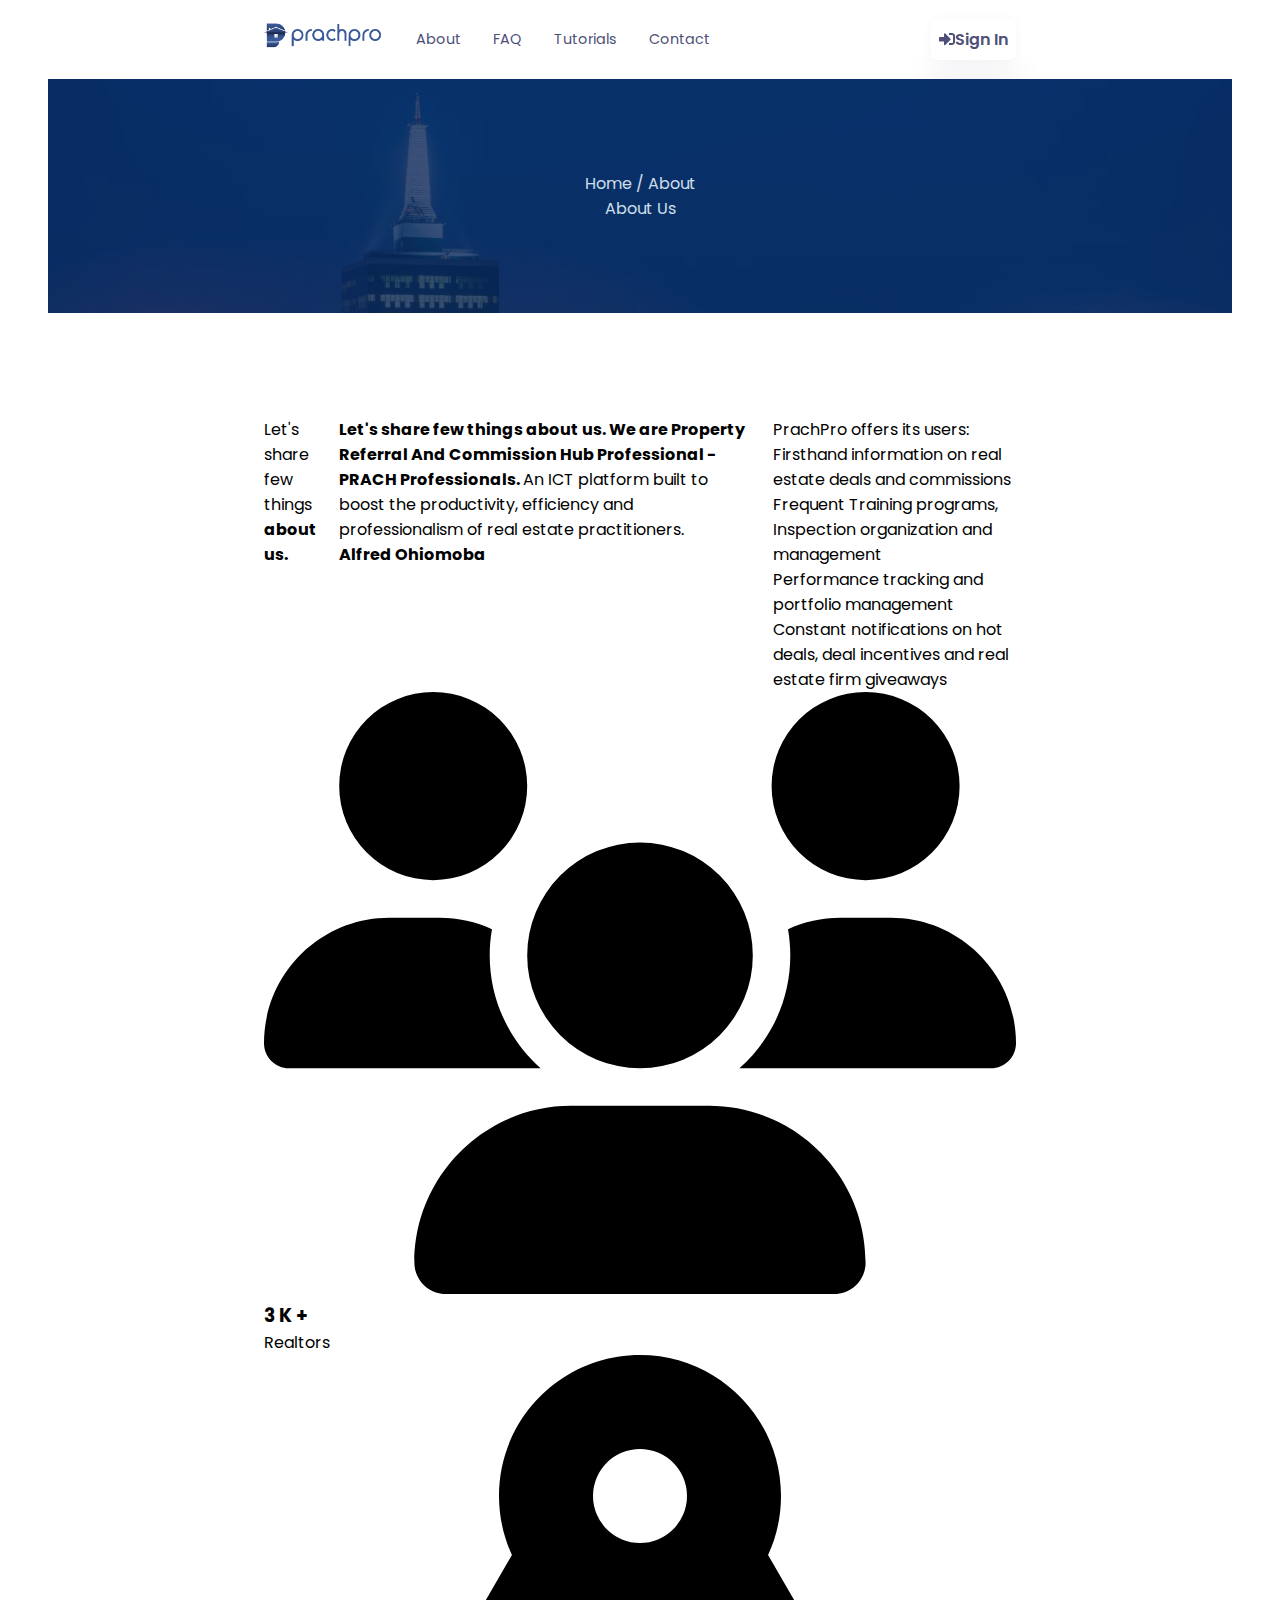
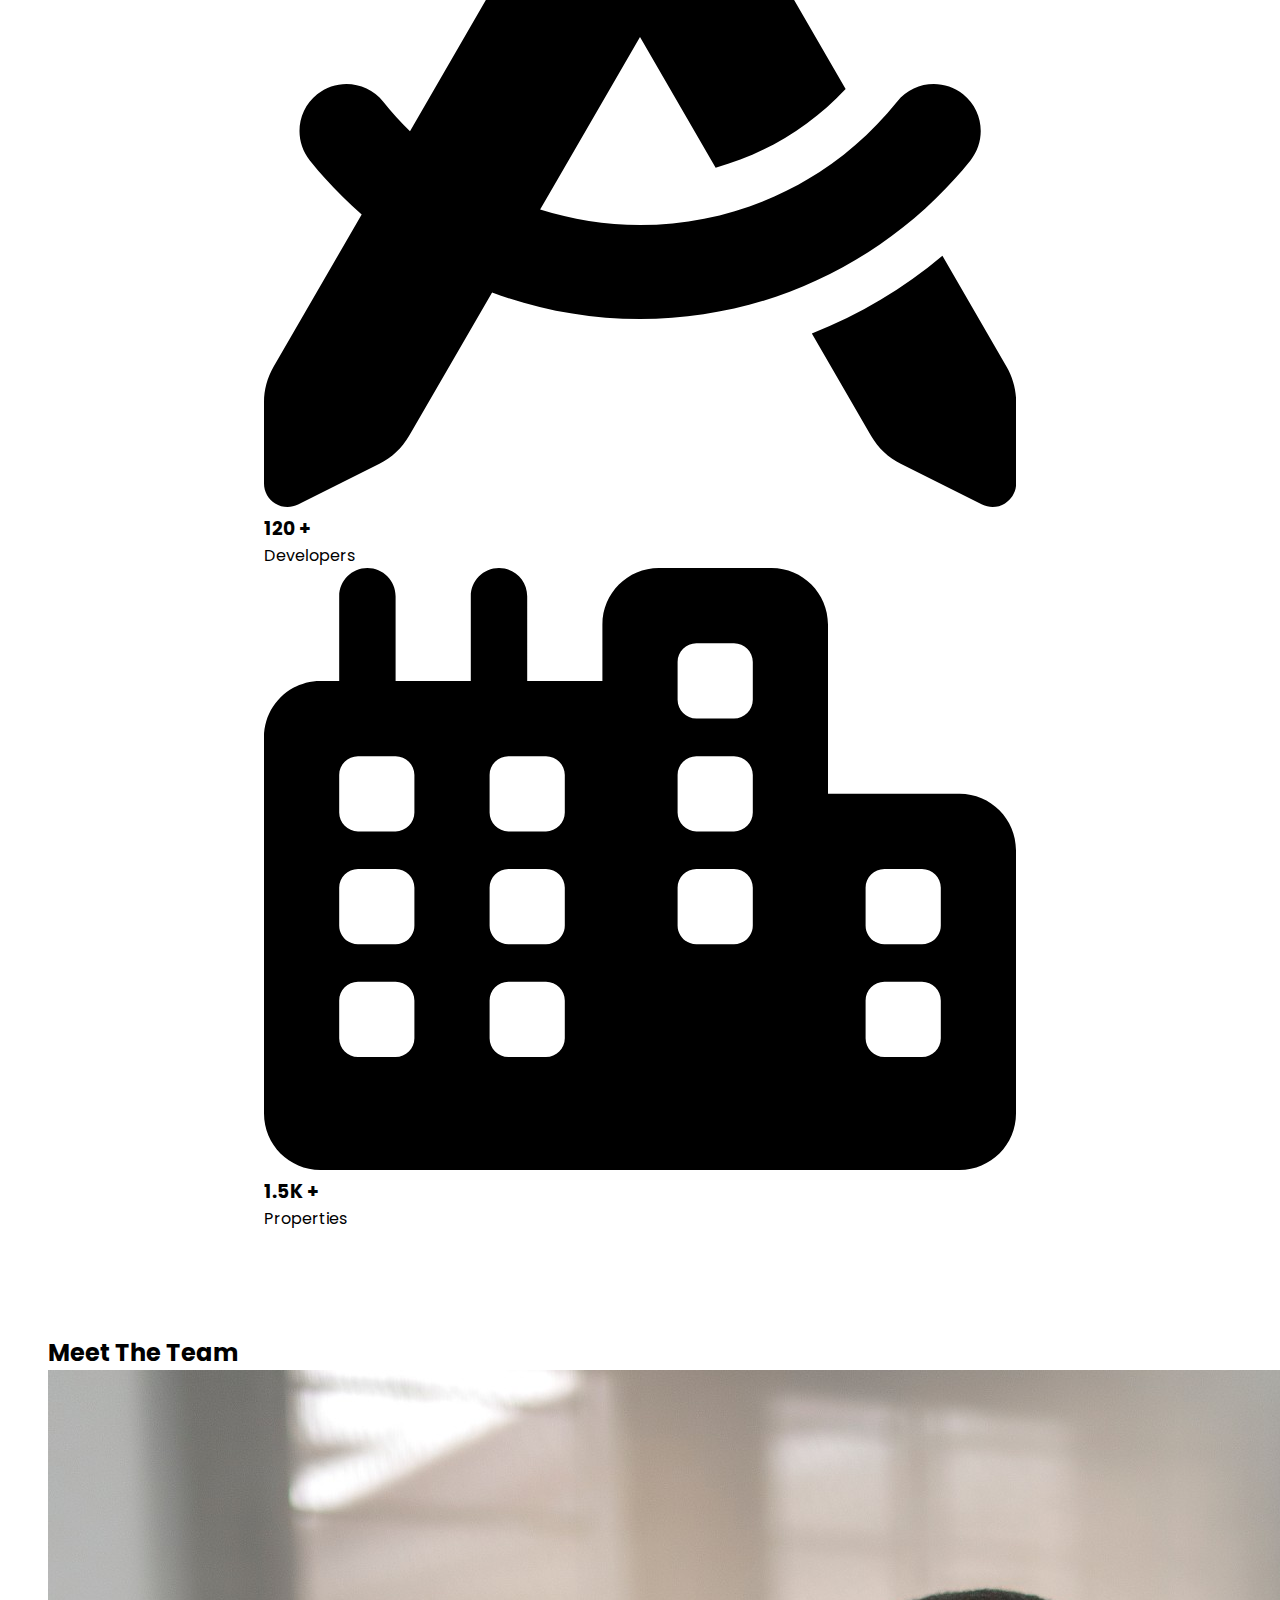
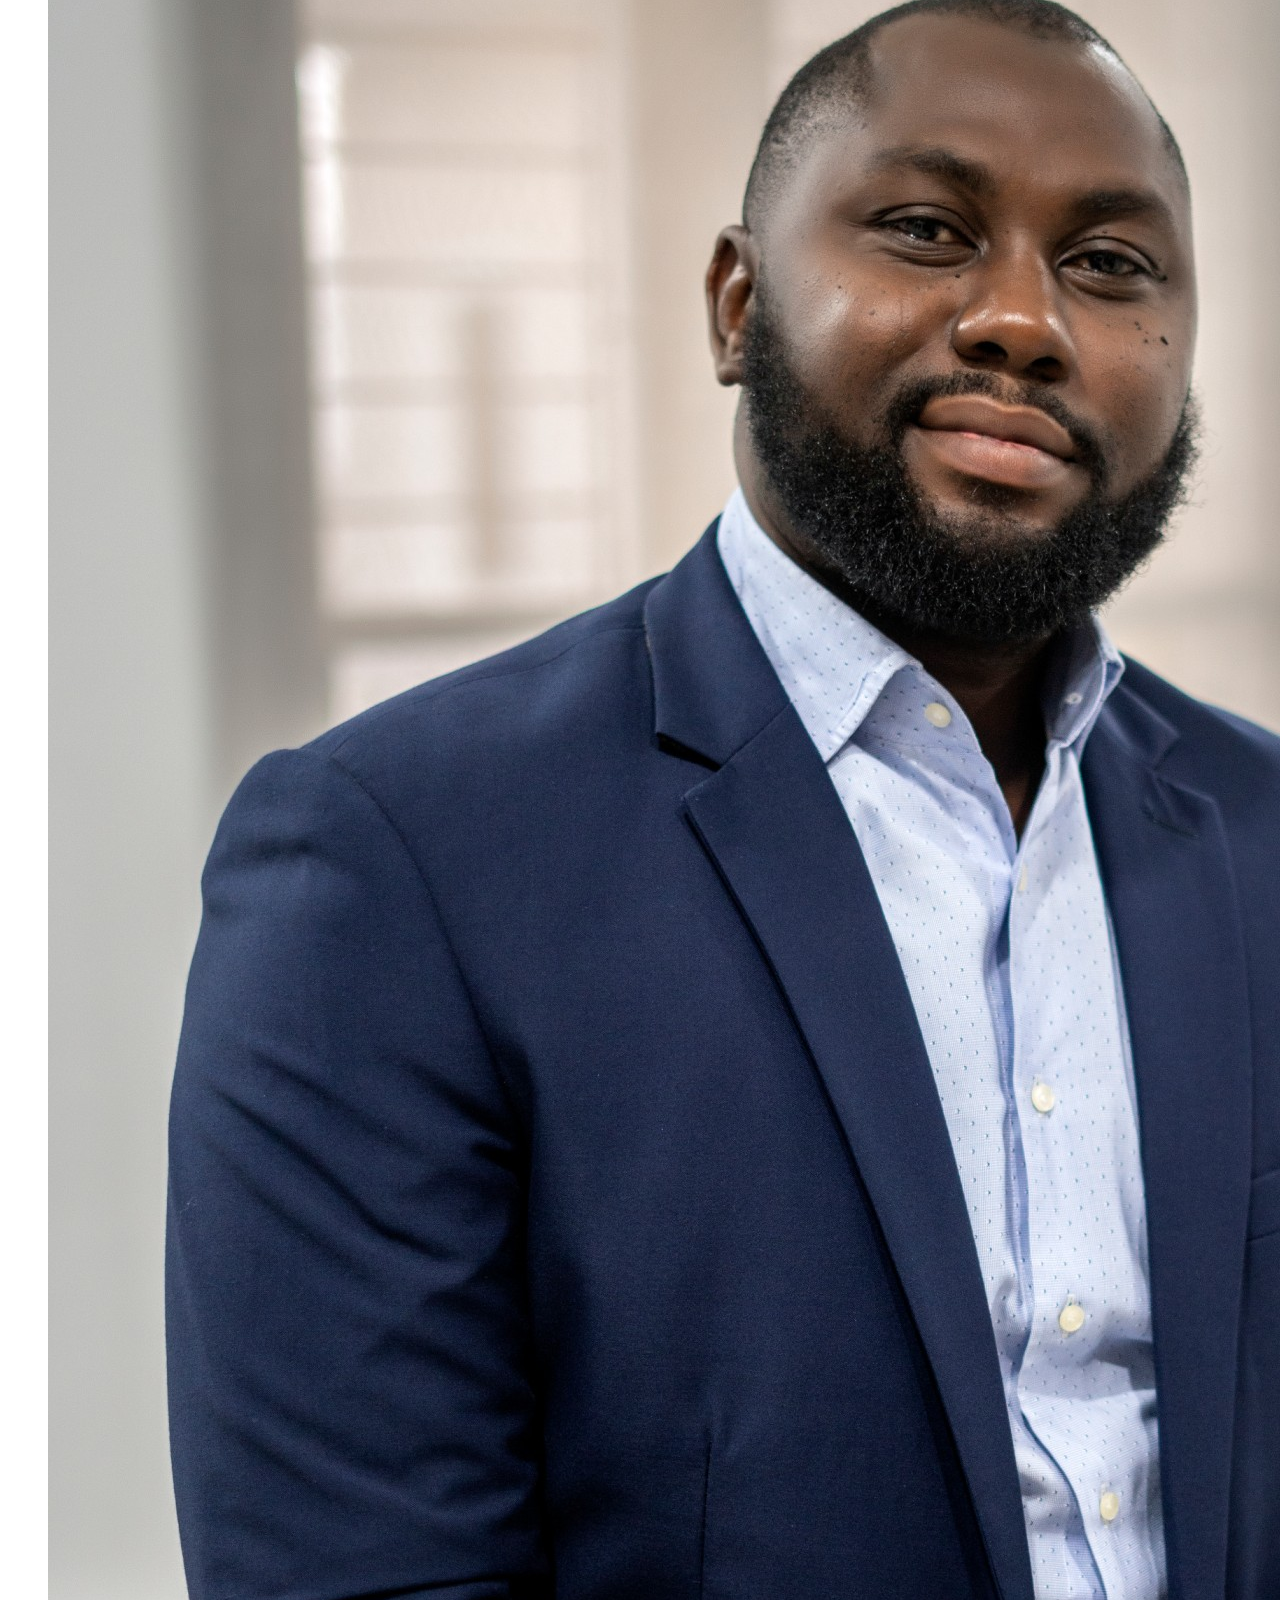
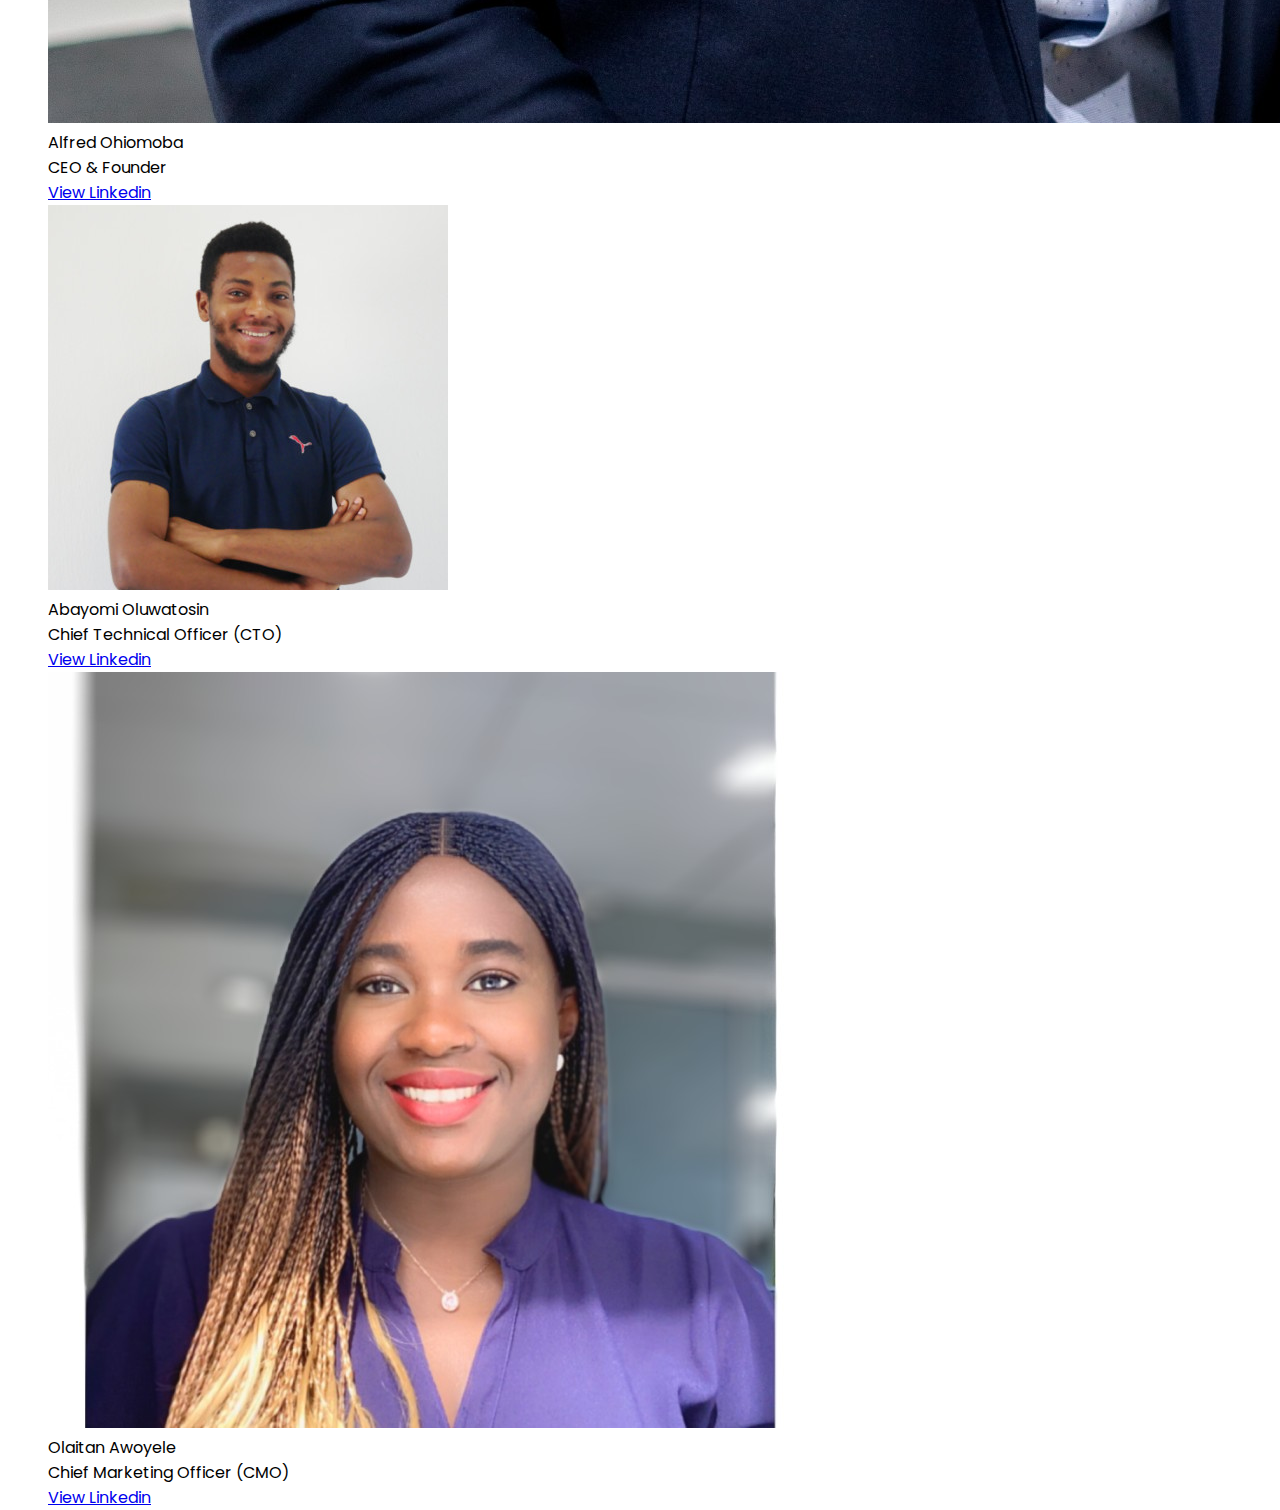
==== about.html @ cd88bad2 "on it" ====
<!DOCTYPE html>
<html lang="en">
  <head>
    <meta charset="UTF-8" />
    <meta name="viewport" content="width=device-width, initial-scale=1.0" />
    <title>Prachpro</title>
    <!------- FAVICON ------->
    <link rel="shortcut icon" href="/images/favicon.png" type="image/x-icon" />
    <!------- STYLESHEETS ------->
    <link rel="stylesheet" href="/about.css" />
  </head>
  <body>
    <header>
      <nav class="nav-bar">
        <div class="left-container">
          <div class="logo">
            <img src="/images/logo-dark.png" alt="" onclick="h" />
          </div>
          <div class="menu-links-container">
            <ul class="menu-links">
              <li class="links"><a href="About"> About</a></li>
              <li class="links"><a href="FAQ">FAQ</a></li>
              <li class="links"><a href="Tutorials">Tutorials</a></li>
              <li class="links"><a href="Contact">Contact</a></li>
            </ul>
          </div>
        </div>
        <div class="right">
          <a href="#"
            ><svg xmlns="http://www.w3.org/2000/svg" viewBox="0 0 512 512">
              <path
                fill=""
                d="M416 448h-84c-6.6 0-12-5.4-12-12v-40c0-6.6 5.4-12 12-12h84c17.7 0 32-14.3 32-32V160c0-17.7-14.3-32-32-32h-84c-6.6 0-12-5.4-12-12V76c0-6.6 5.4-12 12-12h84c53 0 96 43 96 96v192c0 53-43 96-96 96zm-47-201L201 79c-15-15-41-4.5-41 17v96H24c-13.3 0-24 10.7-24 24v96c0 13.3 10.7 24 24 24h136v96c0 21.5 26 32 41 17l168-168c9.3-9.4 9.3-24.6 0-34z"
              /></svg
            >Sign In</a
          >
        </div>
      </nav>
    </header>
    <!--------------- ABOUT INTRO SECTION-TOP--------------->
    <div class="top-container">
      <div class="selection-container">
        <div class="selection">
          <a href="#">Home</a>
          <span>/</span>
          <a href="#">About</a>
        </div>
        <p>About Us</p>
      </div>
    </div>
    <!--------------- MAIN INTRO --------------->
    <section id="about-main">
      <div class="about-text">
        <div class="about-text-header">
          <p>Let's share few things <b>about us.</b></p>
        </div>
        <div class="about-t1">
          <p>
            <b>
              Let's share few things about us. We are Property Referral And
              Commission Hub Professional - PRACH Professionals.
            </b>
            An ICT platform built to boost the productivity, efficiency and
            professionalism of real estate practitioners.
          </p>
          <h4>Alfred Ohiomoba</h4>
        </div>
        <div class="about-t2">
          <p>PrachPro offers its users:</p>
          <p>
            Firsthand information on real estate deals and commissions
            <br />Frequent Training programs, Inspection organization and
            management <br />
            Performance tracking and portfolio management Constant notifications
            on hot deals, deal incentives and real estate firm giveaways
          </p>
        </div>
      </div>
      <div class="about-ic">
        <div class="ic-1">
          <img src="/icons/users-solid.svg" alt="" class="about-icon" />
          <div class="ic-text">
            <h3>3 K +</h3>
            <p>Realtors</p>
          </div>
        </div>
        <div class="ic-2">
          <img
            src="/icons/compass-drafting-solid.svg"
            alt=""
            class="about-icon"
          />
          <div class="ic-text">
            <h3>120 +</h3>
            <p>Developers</p>
          </div>
        </div>
        <div class="ic-3">
          <img src="/icons/city-solid.svg" alt="" class="about-icon" />
          <div class="ic-text">
            <h3>1.5K +</h3>
            <p>Properties</p>
          </div>
        </div>
      </div>
    </section>
    <!--------------- ABOUT TEAM SECTION --------------->
    <section id="about-team-section">
      <div class="about-team container">
        <h2>Meet The Team</h2>
        <div class="about-cards-container">
          <div class="about-cards">
            <div class="card">
              <img src="/images/alfred - Copy.jpg" alt="" />
              <div class="card-text">
                <p>Alfred Ohiomoba</p>
                <p>CEO & Founder</p>
              </div>
              <div class="card-button">
                <a href="#">View Linkedin</a>
              </div>
            </div>
          </div>
          <div class="about-cards">
            <div class="card">
              <img src="/images/abayomi - Copy.png" alt="" />
              <div class="card-text">
                <p>Abayomi Oluwatosin</p>
                <p>Chief Technical Officer (CTO)</p>
              </div>
              <div class="card-button">
                <a href="#">View Linkedin</a>
              </div>
            </div>
          </div>
          <div class="about-cards">
            <div class="card">
              <img src="/images/olaitan.jpg" alt="" />
              <div class="card-text">
                <p>Olaitan Awoyele</p>
                <p>Chief Marketing Officer (CMO)</p>
              </div>
              <div class="card-button">
                <a href="#">View Linkedin</a>
              </div>
            </div>
          </div>
        </div>
      </div>
    </section>
    <footer></footer>
  </body>
</html>
---- about.css ----
@import url("https://fonts.googleapis.com/css2?family=Parisienne&family=Poppins:wght@300;400;500;600&display=swap");
* {
  margin: 0;
  padding: 0;
  box-sizing: border-box;
}

html {
  scroll-behavior: smooth;
}

body {
  font-family: "Parisienne", cursive;
  font-family: "Poppins", sans-serif;
  padding: 0 3rem;
}

/********************* HEADER/ NAVBAR ********************/
header {
  color: #4e5079;
  padding: 1.2rem 13.5rem;
}

.nav-bar {
  display: flex;
  justify-content: space-between;
}

.left-container {
  display: flex;
}

.logo img {
  width: 7.5rem;
  margin-right: 1rem;
  padding: 0.2rem 0;
}

.menu-links {
  list-style: none;
  display: flex;
}
.menu-links li {
  padding: 0.45rem 1rem;
}

.menu-links li a {
  text-decoration: none;
  color: #4e5079;
  font-size: 0.9rem;
}
.right {
  display: flex;
  position: relative;

  /* background: white; */
}

.right a {
  display: inline-block;
  text-decoration: none;
  margin: 0;
  padding: 0;
  font-size: 1rem;
  font-weight: 600;
  color: #4e5079;
  padding: 0.5rem;
  box-shadow: 0 0 10px rgba(27, 22, 66, 0.04),
    0 44px 35px rgba(27, 22, 66, 0.06);
  border-radius: 0.45rem;
  transition: all 0.2s ease;
}
.right a:hover {
  background: #a6a6a6;
  padding: 0.4rem 0.5rem;
}

.right a svg {
  height: 1em;
  display: inline-block;
  vertical-align: -0.13em;
  fill: #4e5079;
}

/* ABOUT-TOP-INTRO */
.top-container {
  height: 26vh;
  width: 100%;
  background-image: url(/images/lagos.jpg);
  background-size: cover;
  background-repeat: no-repeat;
  background-position: top center;
}
.selection-container {
  background: #0a2659;
  opacity: 0.8;
  height: 26vh;
  display: flex;
  justify-content: center;
  align-items: center;
  color: white;
  flex-direction: column;
}

.selection a {
  text-decoration: none;
  color: white;
}

/* MAIN INTRO */
#about-main {
  padding: 6.5rem 13.5rem;
}
.about-text {
  display: flex;
  justify-content: space-between;
  gap: 1rem;
}
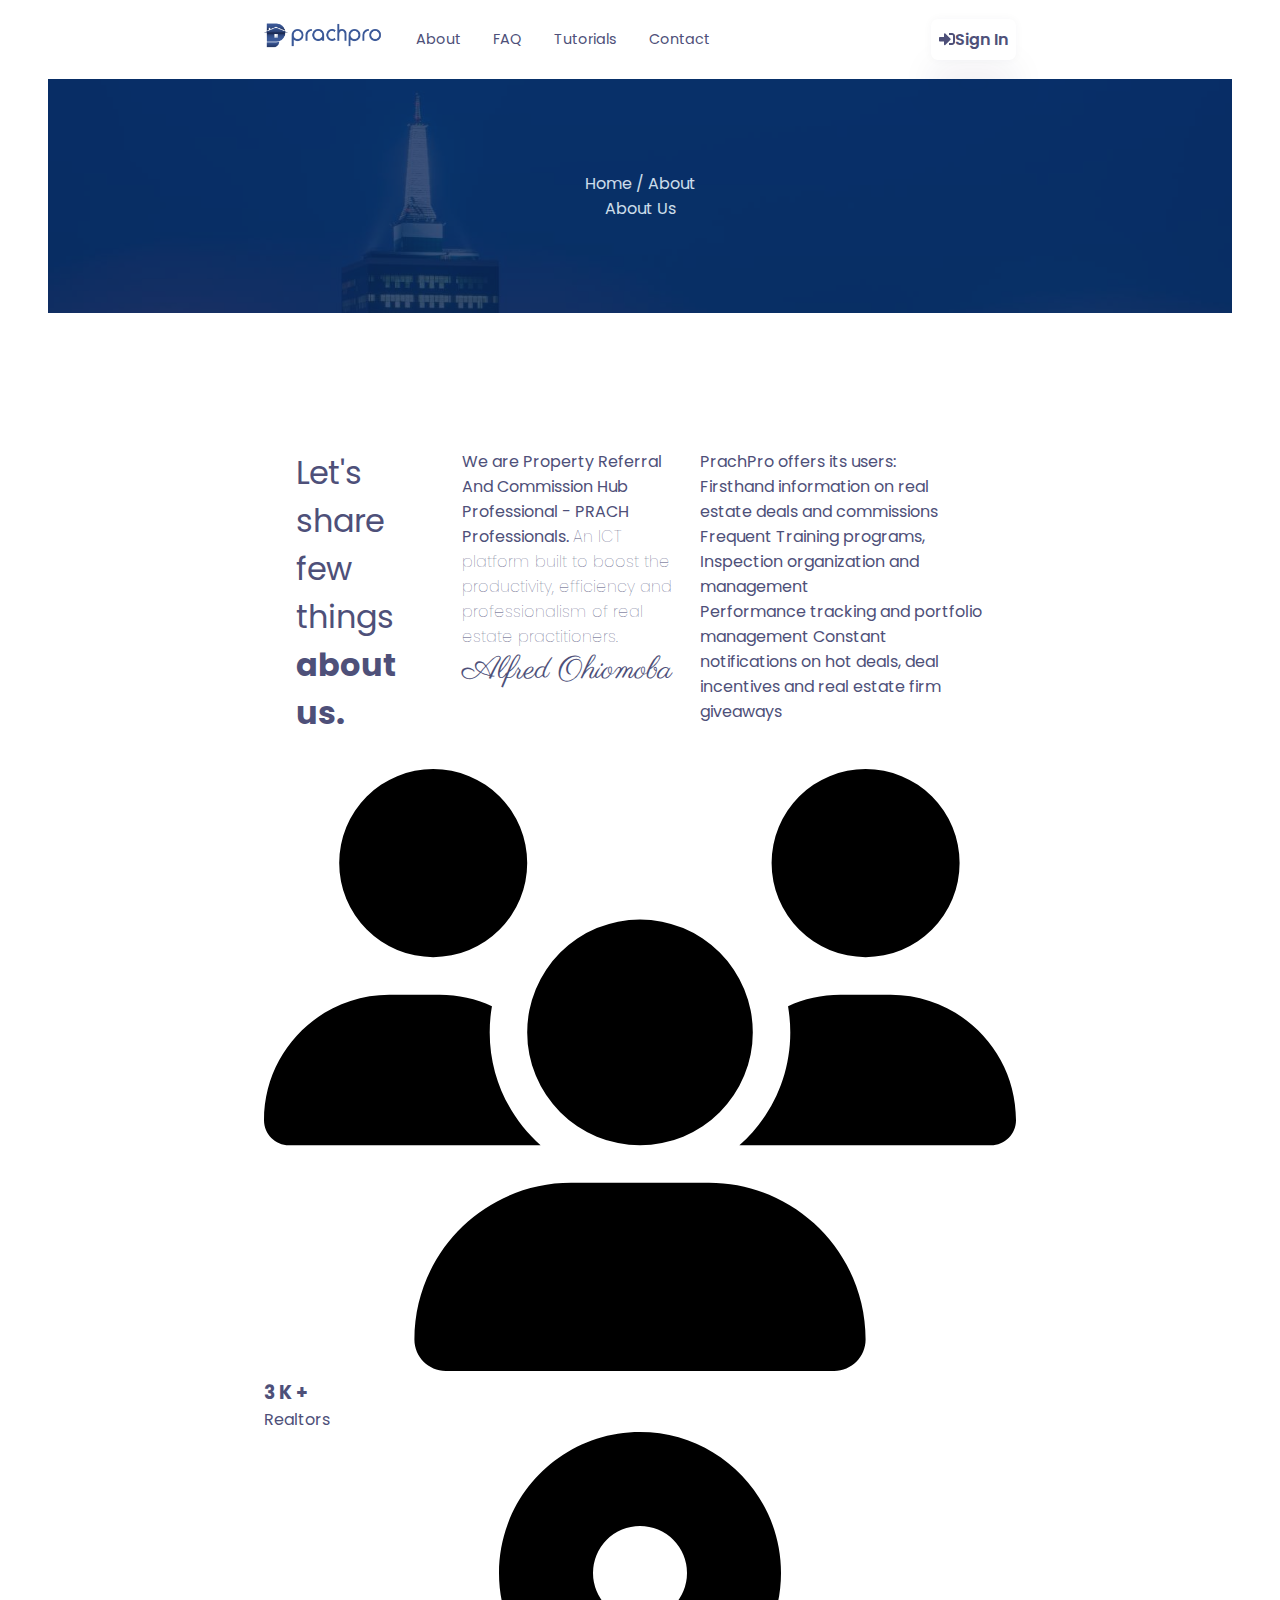
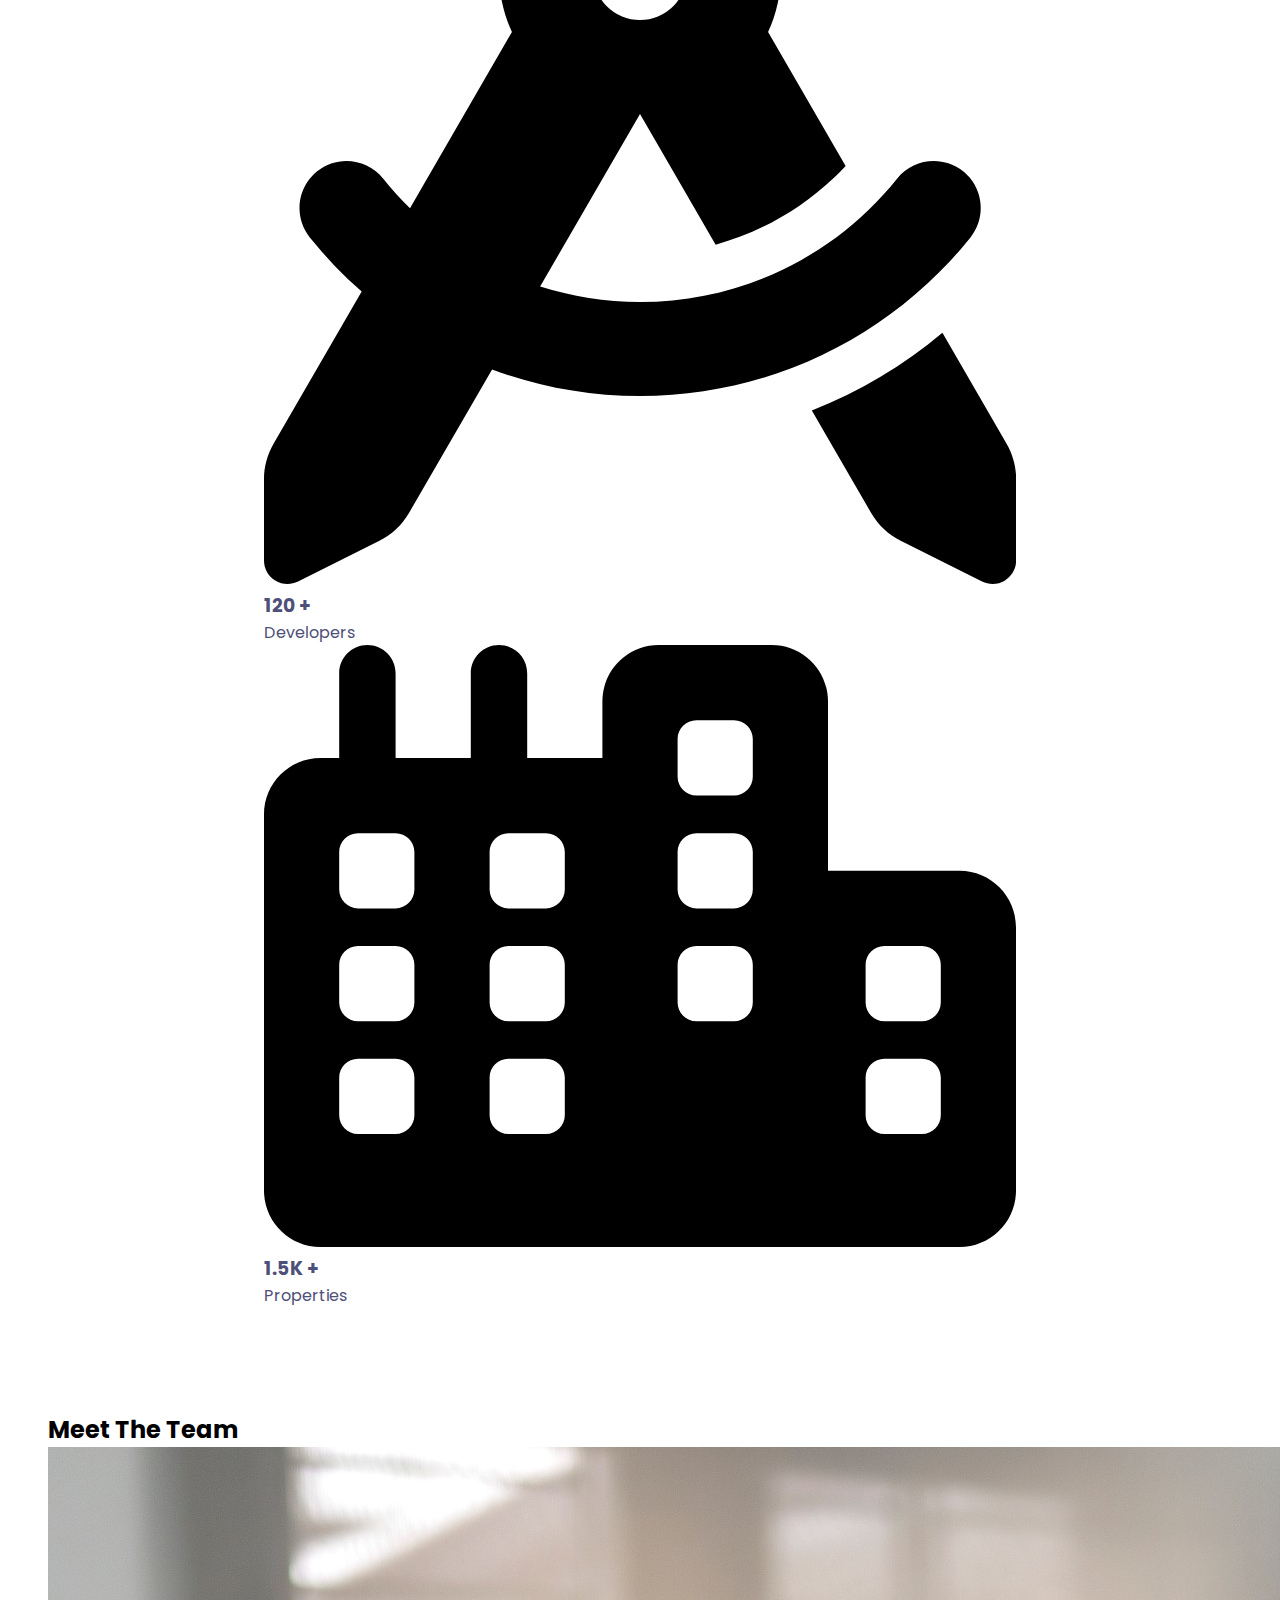
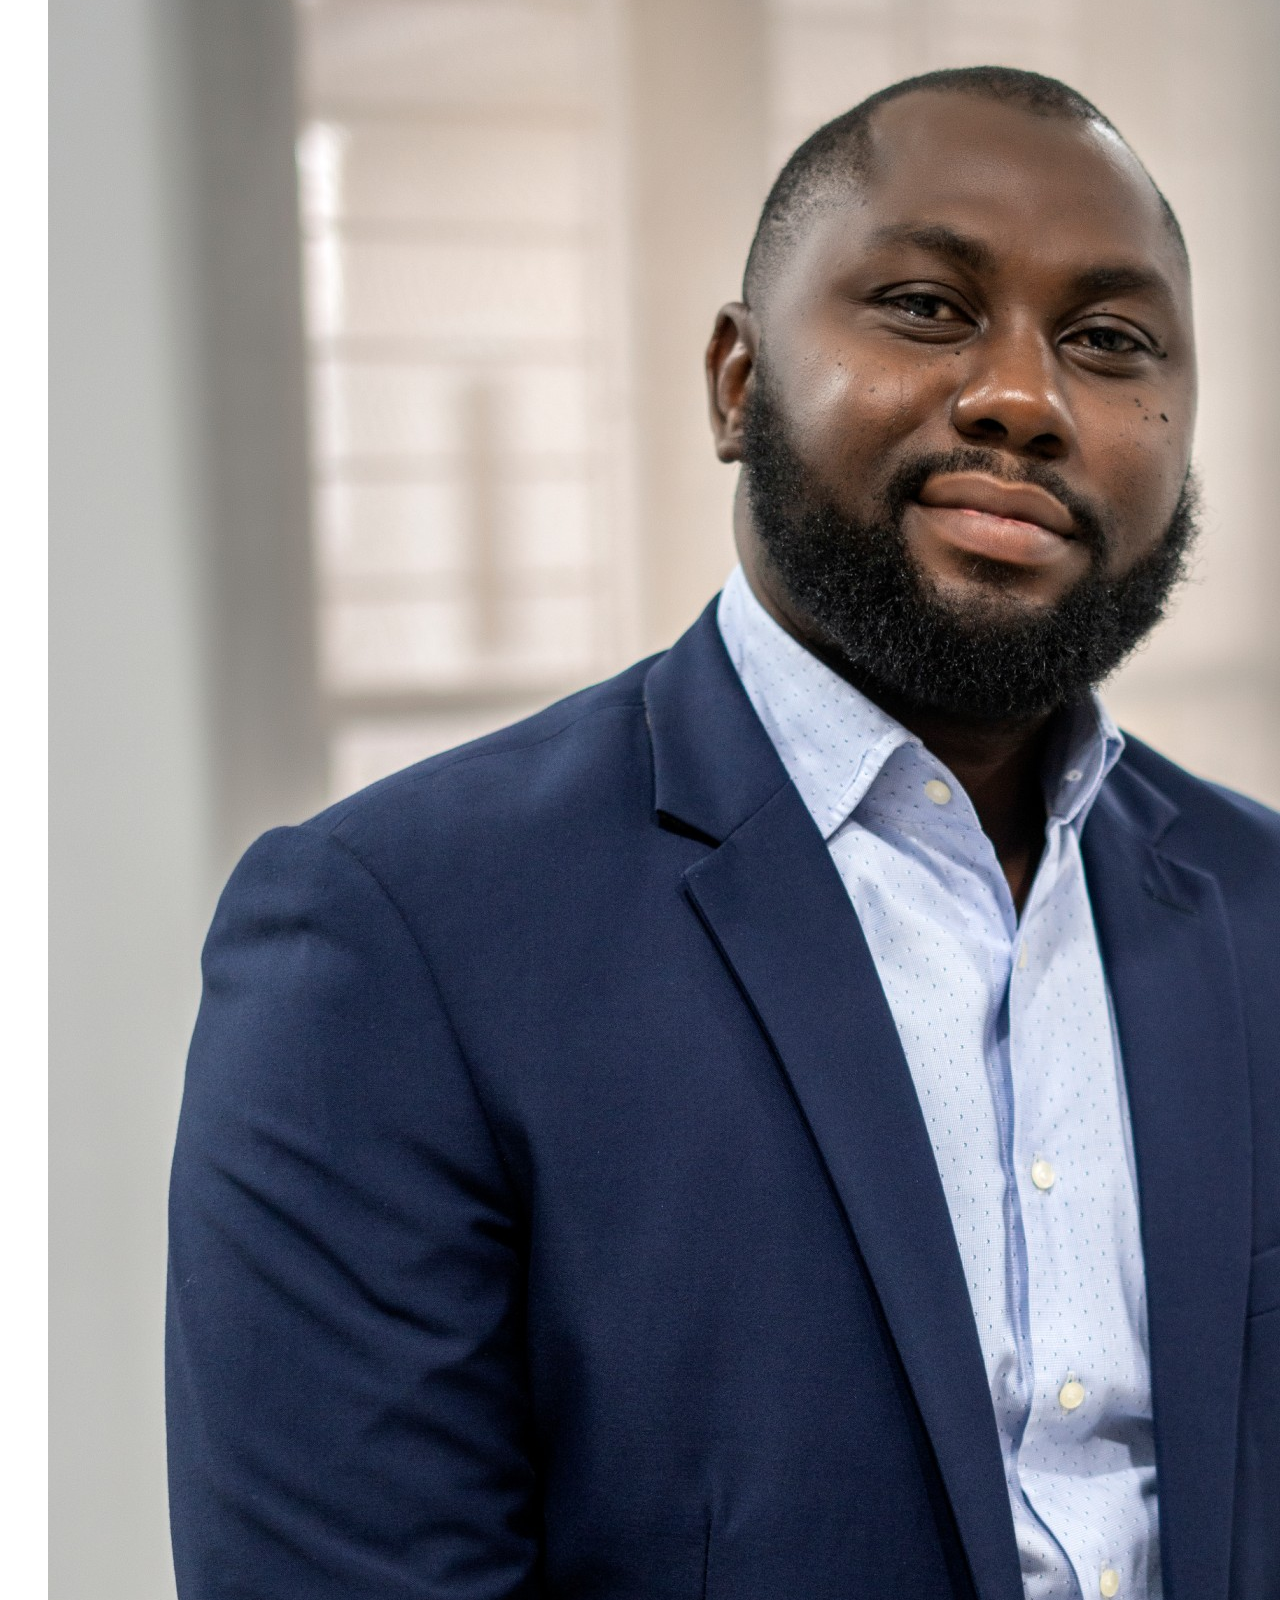
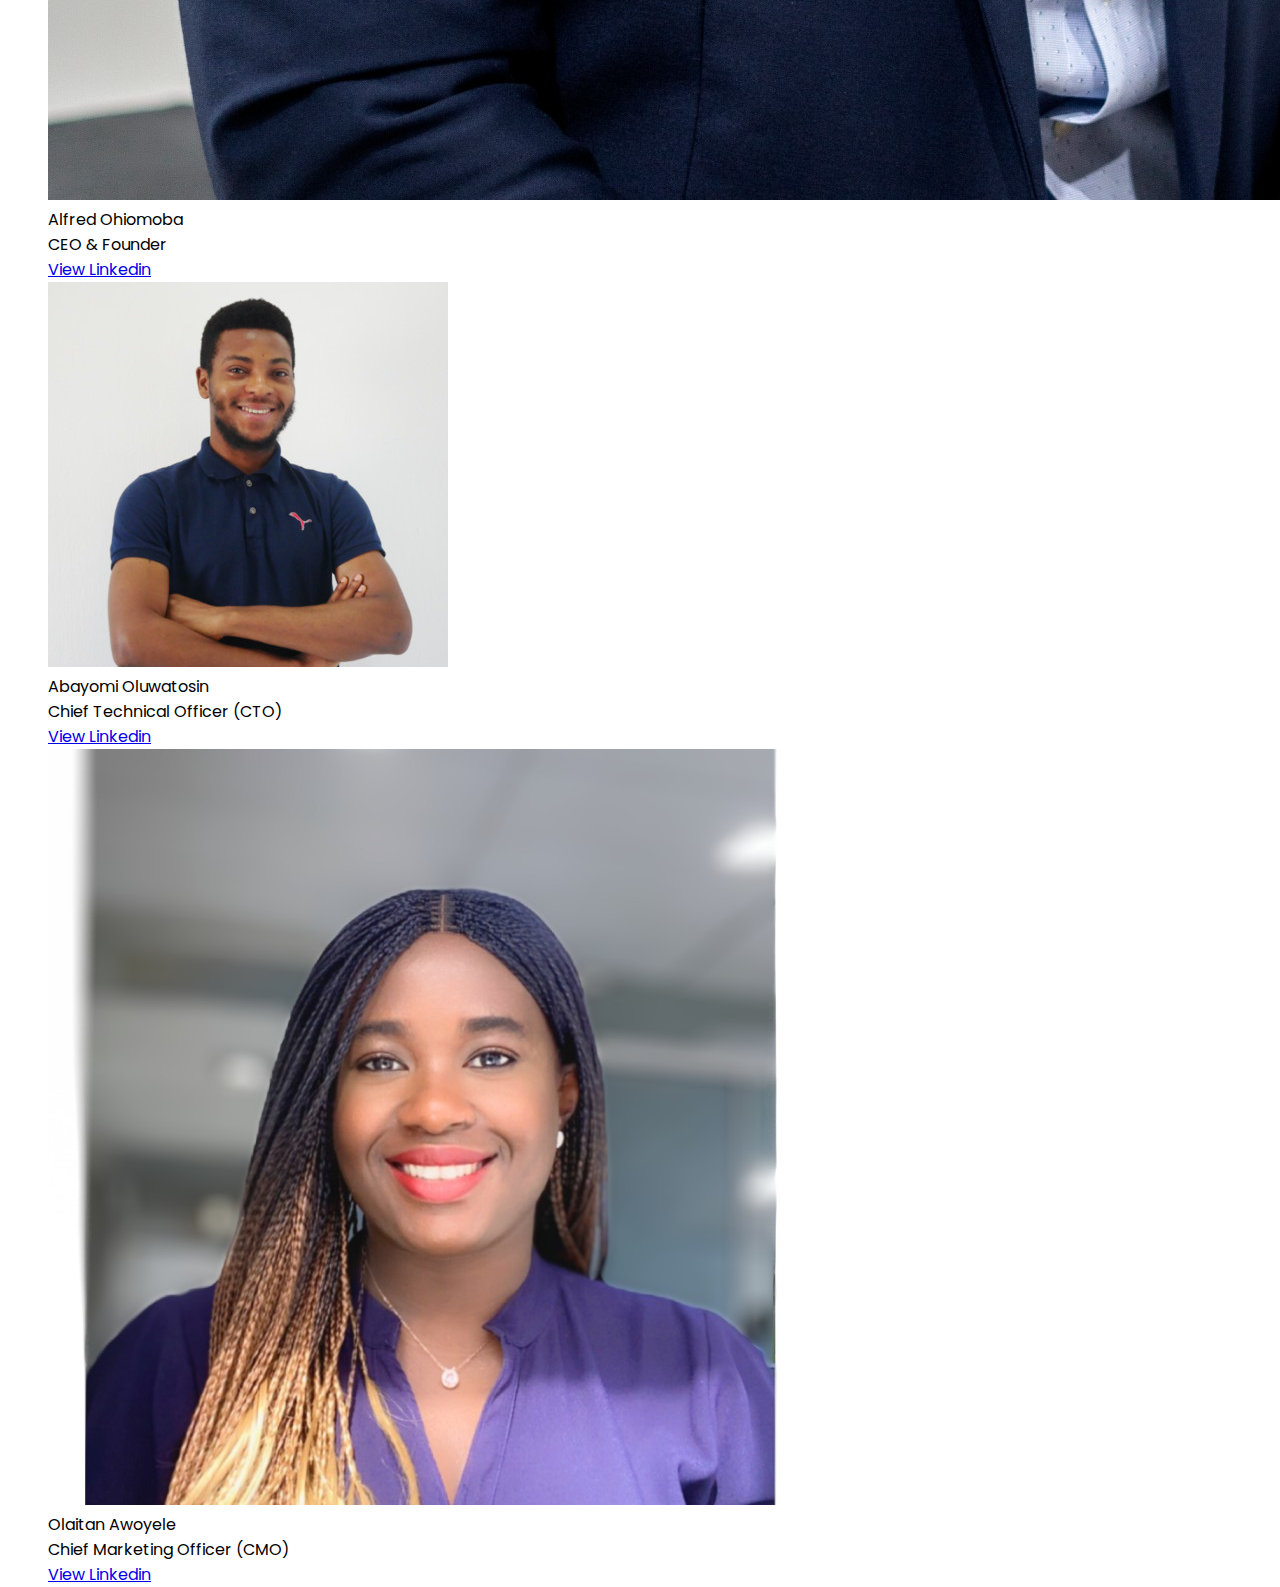
==== commit 460a83f9: "fuad" ====
--- a/about.html
+++ b/about.html
@@ -57,8 +57,8 @@
         <div class="about-t1">
           <p>
             <b>
-              Let's share few things about us. We are Property Referral And
-              Commission Hub Professional - PRACH Professionals.
+              We are Property Referral And Commission Hub Professional - PRACH
+              Professionals.
             </b>
             An ICT platform built to boost the productivity, efficiency and
             professionalism of real estate practitioners.
--- a/about.css
+++ b/about.css
@@ -110,9 +110,38 @@
 /* MAIN INTRO */
 #about-main {
   padding: 6.5rem 13.5rem;
+  color: #4e5079;
 }
 .about-text {
   display: flex;
-  justify-content: space-between;
-  gap: 1rem;
+  justify-content: space-evenly;
+  gap: 1.5rem;
+  margin: 2rem;
 }
+
+.about-text-header {
+  flex: 1;
+}
+
+.about-text-header p {
+  font-size: 2rem;
+}
+
+.about-t1 {
+  flex: 1.5;
+}
+.about-t1 p {
+  font-size: 1rem;
+  font-weight: 100;
+}
+.about-t1 h4 {
+  font-family: "Parisienne", cursive;
+  font-size: 2rem;
+  font-weight: 100;
+}
+.about-t2 {
+  flex: 2;
+}
+.about-t2 p {
+  font-size: 1rem;
+}
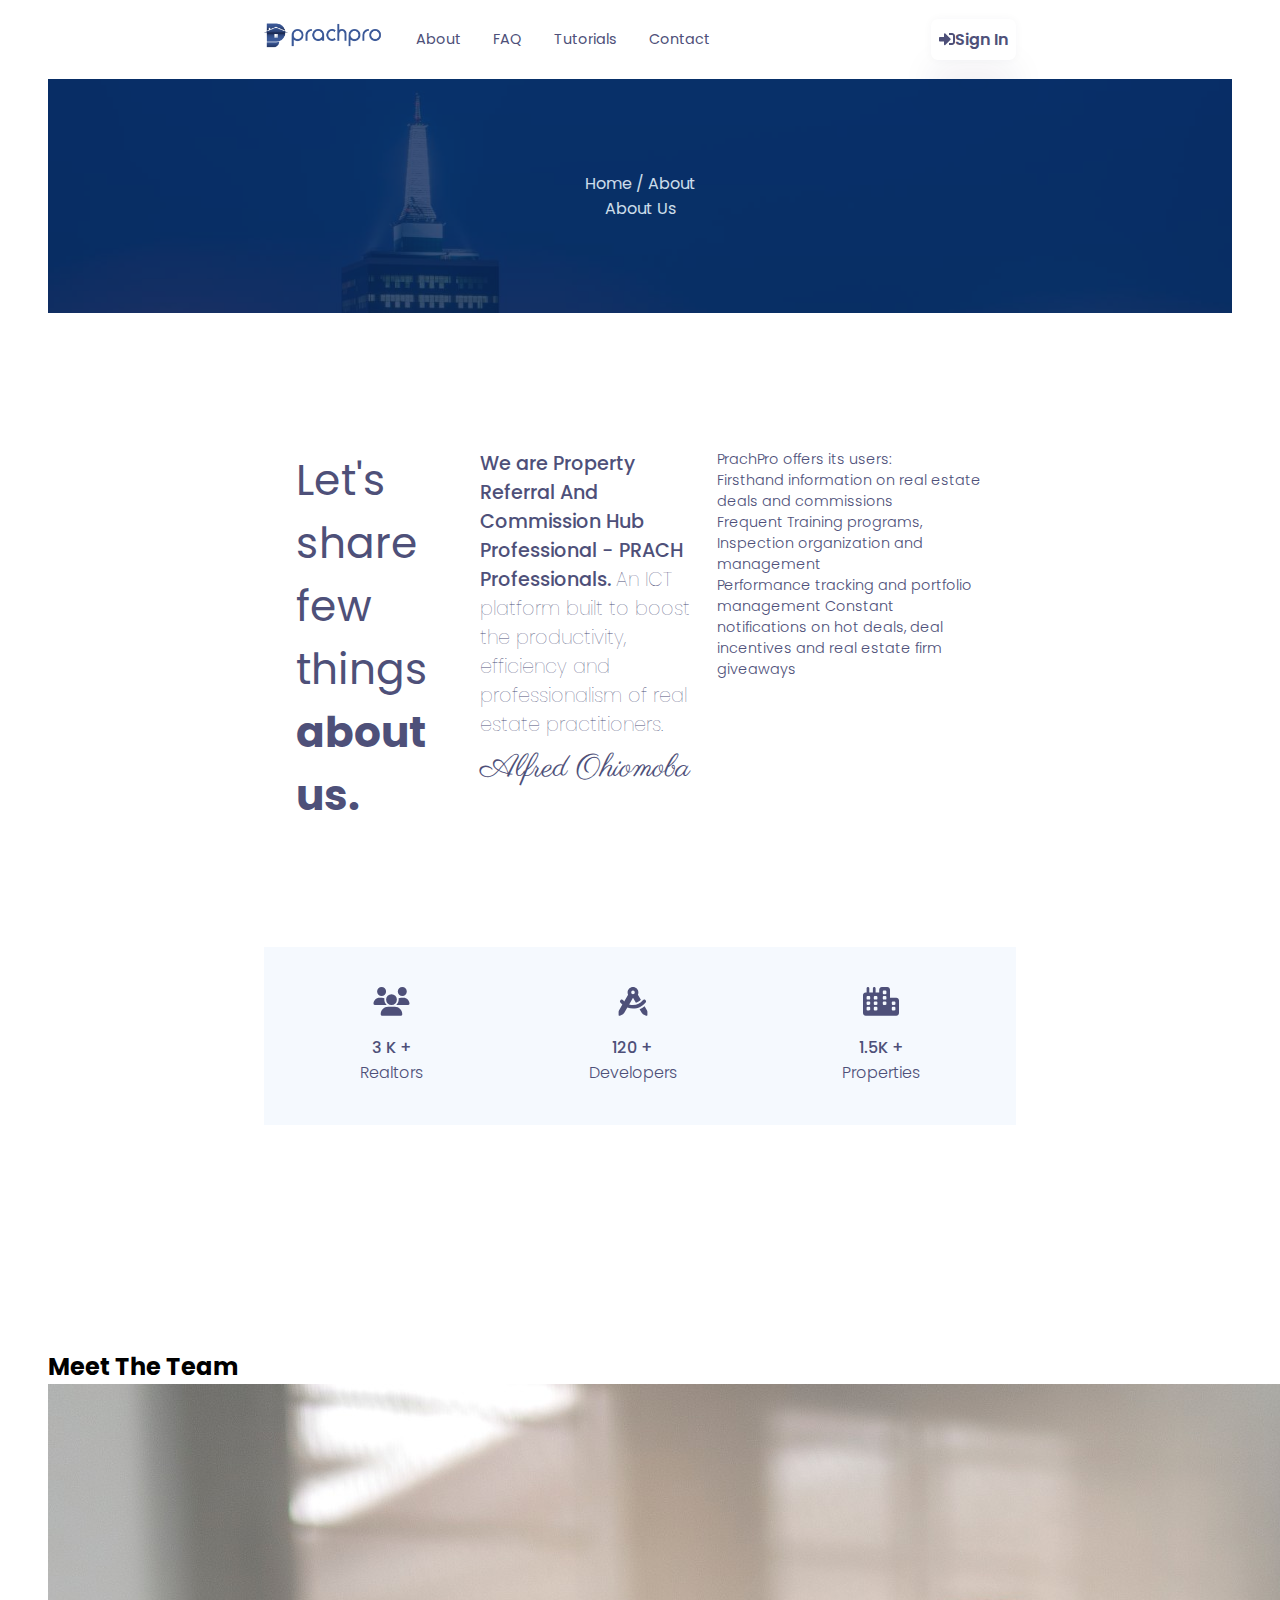
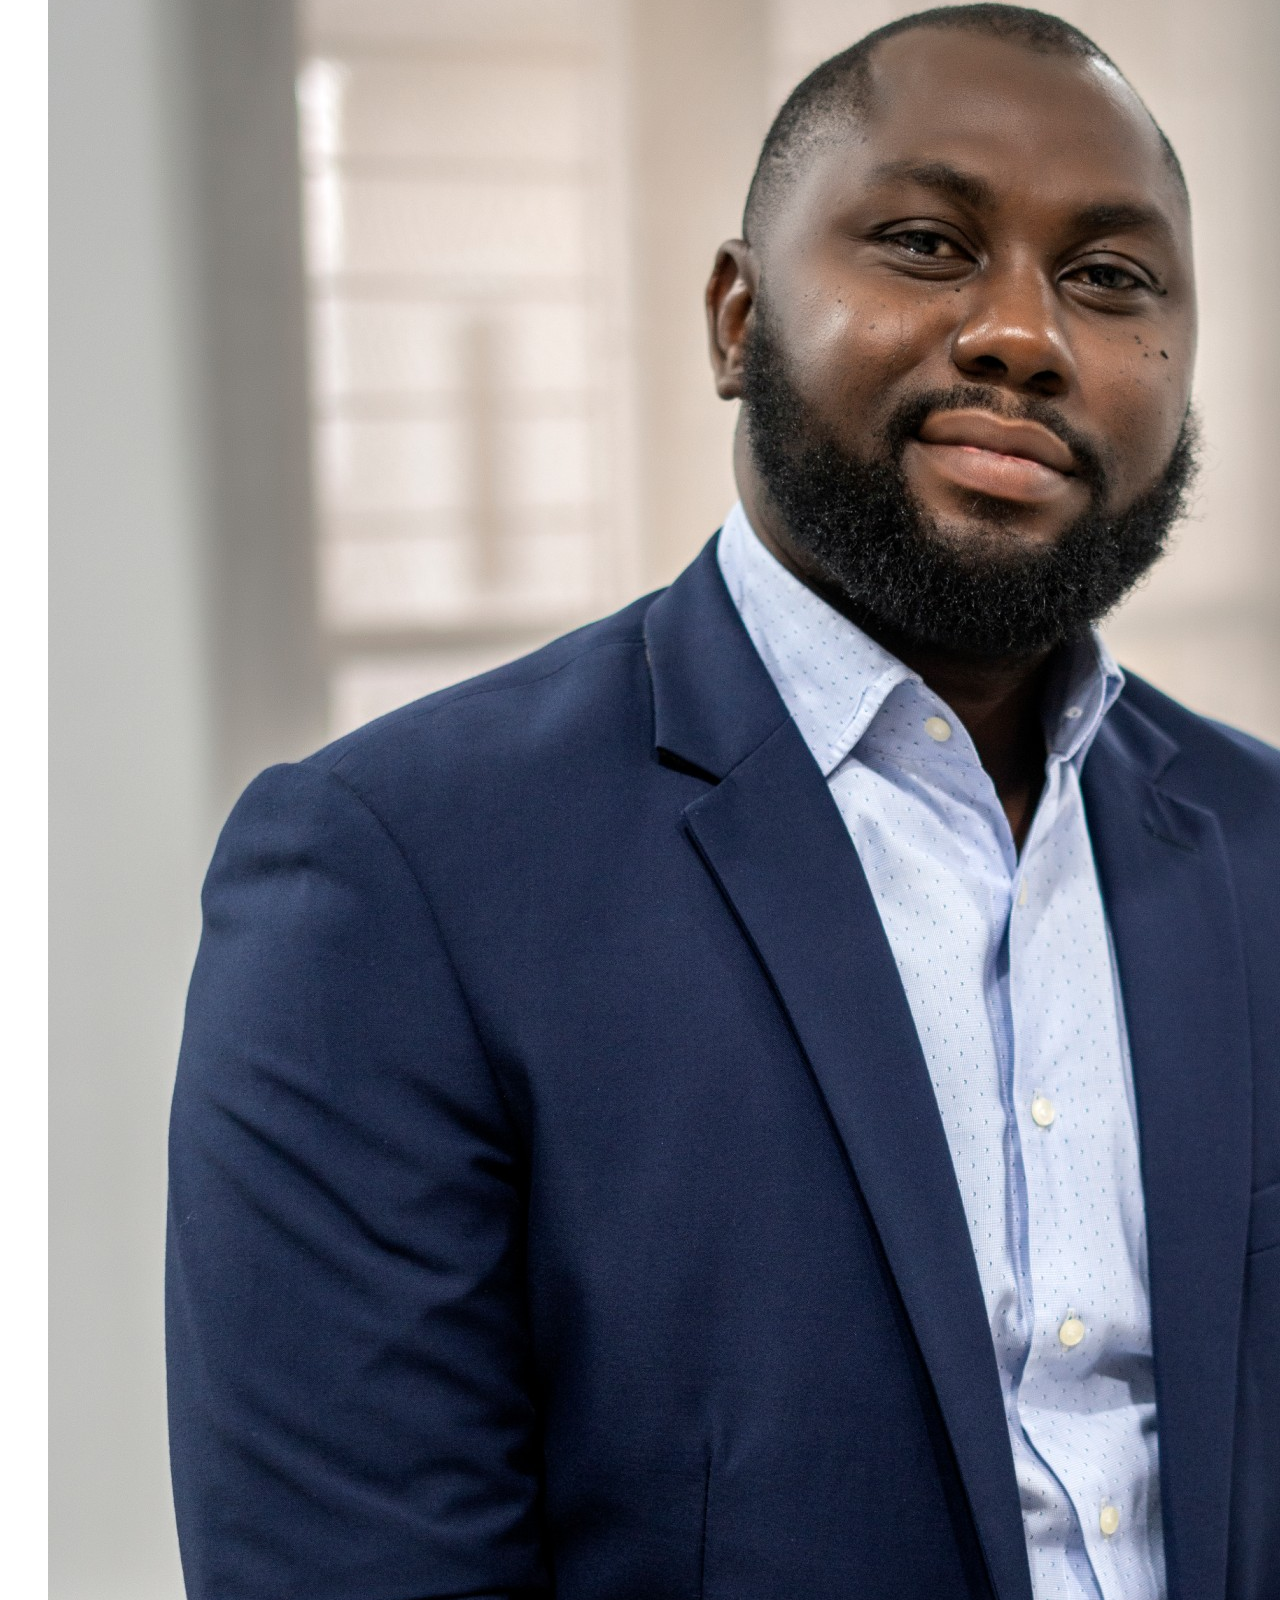
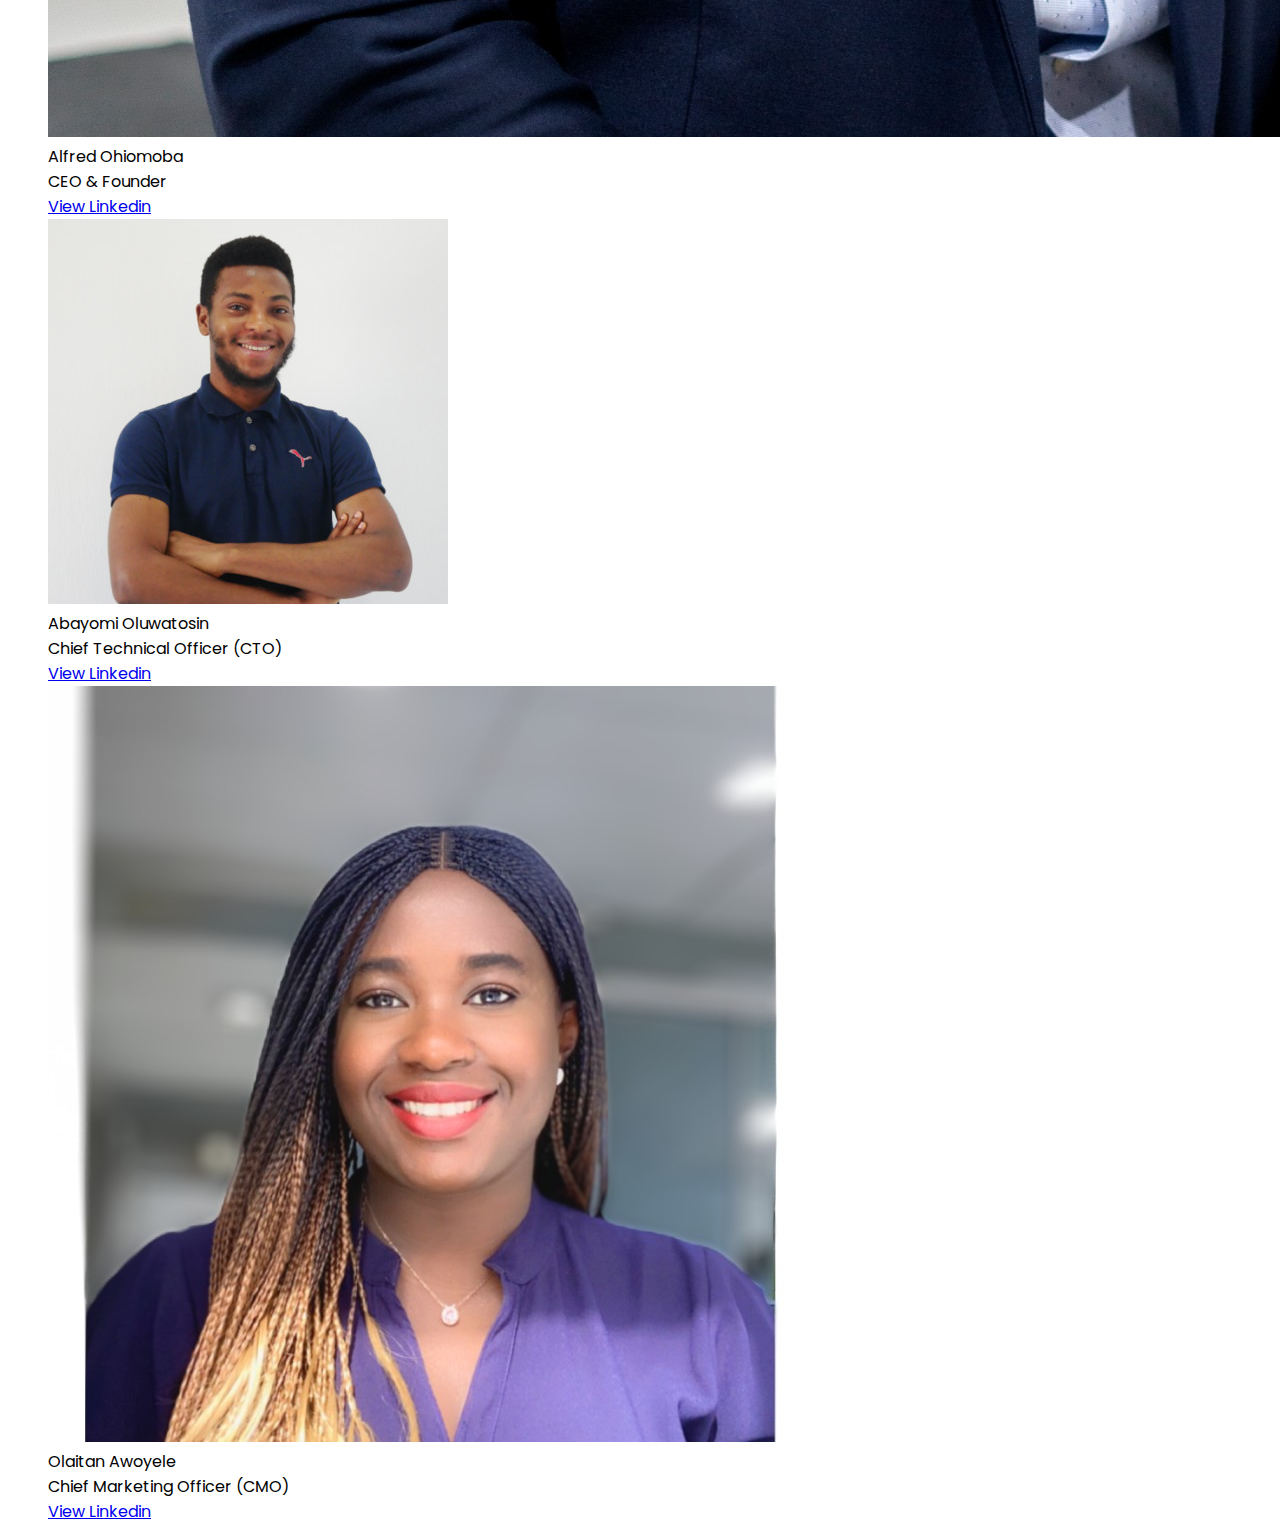
==== commit 7c291bc2: "finish styling about icon" ====
--- a/about.html
+++ b/about.html
@@ -76,30 +76,55 @@
           </p>
         </div>
       </div>
-      <div class="about-ic">
-        <div class="ic-1">
-          <img src="/icons/users-solid.svg" alt="" class="about-icon" />
-          <div class="ic-text">
-            <h3>3 K +</h3>
-            <p>Realtors</p>
+      <div class="about-ic-container">
+        <div class="about-ic">
+          <div class="ic-1">
+            <svg
+              xmlns="http://www.w3.org/2000/svg"
+              viewBox="0 0 640 512"
+              class="about-icon"
+            >
+              <path
+                fill=""
+                d="M144 0a80 80 0 1 1 0 160A80 80 0 1 1 144 0zM512 0a80 80 0 1 1 0 160A80 80 0 1 1 512 0zM0 298.7C0 239.8 47.8 192 106.7 192h42.7c15.9 0 31 3.5 44.6 9.7c-1.3 7.2-1.9 14.7-1.9 22.3c0 38.2 16.8 72.5 43.3 96c-.2 0-.4 0-.7 0H21.3C9.6 320 0 310.4 0 298.7zM405.3 320c-.2 0-.4 0-.7 0c26.6-23.5 43.3-57.8 43.3-96c0-7.6-.7-15-1.9-22.3c13.6-6.3 28.7-9.7 44.6-9.7h42.7C592.2 192 640 239.8 640 298.7c0 11.8-9.6 21.3-21.3 21.3H405.3zM224 224a96 96 0 1 1 192 0 96 96 0 1 1 -192 0zM128 485.3C128 411.7 187.7 352 261.3 352H378.7C452.3 352 512 411.7 512 485.3c0 14.7-11.9 26.7-26.7 26.7H154.7c-14.7 0-26.7-11.9-26.7-26.7z"
+              />
+            </svg>
+            <div class="ic-text">
+              <h3>3 K +</h3>
+              <p>Realtors</p>
+            </div>
           </div>
-        </div>
-        <div class="ic-2">
-          <img
-            src="/icons/compass-drafting-solid.svg"
-            alt=""
-            class="about-icon"
-          />
-          <div class="ic-text">
-            <h3>120 +</h3>
-            <p>Developers</p>
+          <div class="ic-1">
+            <svg
+              xmlns="http://www.w3.org/2000/svg"
+              viewBox="0 0 512 512"
+              class="about-icon"
+            >
+              <path
+                fill=""
+                d="M352 96c0 14.3-3.1 27.9-8.8 40.2L396 227.4c-23.7 25.3-54.2 44.1-88.5 53.6L256 192h0 0l-68 117.5c21.5 6.8 44.3 10.5 68.1 10.5c70.7 0 133.8-32.7 174.9-84c11.1-13.8 31.2-16 45-5s16 31.2 5 45C428.1 341.8 347 384 256 384c-35.4 0-69.4-6.4-100.7-18.1L98.7 463.7C94 471.8 87 478.4 78.6 482.6L23.2 510.3c-5 2.5-10.9 2.2-15.6-.7S0 501.5 0 496V440.6c0-8.4 2.2-16.7 6.5-24.1l60-103.7C53.7 301.6 41.8 289.3 31.2 276c-11.1-13.8-8.8-33.9 5-45s33.9-8.8 45 5c5.7 7.1 11.8 13.8 18.2 20.1l69.4-119.9c-5.6-12.2-8.8-25.8-8.8-40.2c0-53 43-96 96-96s96 43 96 96zm21 297.9c32.6-12.8 62.5-30.8 88.9-52.9l43.7 75.5c4.2 7.3 6.5 15.6 6.5 24.1V496c0 5.5-2.9 10.7-7.6 13.6s-10.6 3.2-15.6 .7l-55.4-27.7c-8.4-4.2-15.4-10.8-20.1-18.9L373 393.9zM256 128a32 32 0 1 0 0-64 32 32 0 1 0 0 64z"
+              />
+            </svg>
+            <div class="ic-text">
+              <h3>120 +</h3>
+              <p>Developers</p>
+            </div>
           </div>
-        </div>
-        <div class="ic-3">
-          <img src="/icons/city-solid.svg" alt="" class="about-icon" />
-          <div class="ic-text">
-            <h3>1.5K +</h3>
-            <p>Properties</p>
+          <div class="ic-1">
+            <svg
+              xmlns="http://www.w3.org/2000/svg"
+              viewBox="0 0 640 512"
+              class="about-icon"
+            >
+              <path
+                fill=""
+                d="M480 48c0-26.5-21.5-48-48-48H336c-26.5 0-48 21.5-48 48V96H224V24c0-13.3-10.7-24-24-24s-24 10.7-24 24V96H112V24c0-13.3-10.7-24-24-24S64 10.7 64 24V96H48C21.5 96 0 117.5 0 144v96V464c0 26.5 21.5 48 48 48H304h32 96H592c26.5 0 48-21.5 48-48V240c0-26.5-21.5-48-48-48H480V48zm96 320v32c0 8.8-7.2 16-16 16H528c-8.8 0-16-7.2-16-16V368c0-8.8 7.2-16 16-16h32c8.8 0 16 7.2 16 16zM240 416H208c-8.8 0-16-7.2-16-16V368c0-8.8 7.2-16 16-16h32c8.8 0 16 7.2 16 16v32c0 8.8-7.2 16-16 16zM128 400c0 8.8-7.2 16-16 16H80c-8.8 0-16-7.2-16-16V368c0-8.8 7.2-16 16-16h32c8.8 0 16 7.2 16 16v32zM560 256c8.8 0 16 7.2 16 16v32c0 8.8-7.2 16-16 16H528c-8.8 0-16-7.2-16-16V272c0-8.8 7.2-16 16-16h32zM256 176v32c0 8.8-7.2 16-16 16H208c-8.8 0-16-7.2-16-16V176c0-8.8 7.2-16 16-16h32c8.8 0 16 7.2 16 16zM112 160c8.8 0 16 7.2 16 16v32c0 8.8-7.2 16-16 16H80c-8.8 0-16-7.2-16-16V176c0-8.8 7.2-16 16-16h32zM256 304c0 8.8-7.2 16-16 16H208c-8.8 0-16-7.2-16-16V272c0-8.8 7.2-16 16-16h32c8.8 0 16 7.2 16 16v32zM112 320H80c-8.8 0-16-7.2-16-16V272c0-8.8 7.2-16 16-16h32c8.8 0 16 7.2 16 16v32c0 8.8-7.2 16-16 16zm304-48v32c0 8.8-7.2 16-16 16H368c-8.8 0-16-7.2-16-16V272c0-8.8 7.2-16 16-16h32c8.8 0 16 7.2 16 16zM400 64c8.8 0 16 7.2 16 16v32c0 8.8-7.2 16-16 16H368c-8.8 0-16-7.2-16-16V80c0-8.8 7.2-16 16-16h32zm16 112v32c0 8.8-7.2 16-16 16H368c-8.8 0-16-7.2-16-16V176c0-8.8 7.2-16 16-16h32c8.8 0 16 7.2 16 16z"
+              />
+            </svg>
+            <div class="ic-text">
+              <h3>1.5K +</h3>
+              <p>Properties</p>
+            </div>
           </div>
         </div>
       </div>
--- a/about.css
+++ b/about.css
@@ -52,7 +52,6 @@
 .right {
   display: flex;
   position: relative;
-
   /* background: white; */
 }
 
@@ -120,28 +119,65 @@
 }
 
 .about-text-header {
-  flex: 1;
+  flex: 3;
 }
 
 .about-text-header p {
-  font-size: 2rem;
+  font-size: 2.64rem;
 }
 
 .about-t1 {
-  flex: 1.5;
+  flex: 4;
+}
+.about-t1 p b {
+  font-weight: 500;
 }
 .about-t1 p {
-  font-size: 1rem;
+  font-size: 1.2rem;
   font-weight: 100;
 }
 .about-t1 h4 {
   font-family: "Parisienne", cursive;
   font-size: 2rem;
-  font-weight: 100;
+  font-weight: 300;
+  margin-top: 0.5rem;
 }
 .about-t2 {
-  flex: 2;
+  flex: 5;
 }
 .about-t2 p {
+  font-size: 0.9rem;
+  font-weight: 300;
+}
+
+/* ABOUT ICON SECTION */
+.about-ic-container {
+  margin: 7.5rem 0;
+}
+.about-ic {
+  display: flex;
+  justify-content: space-between;
+  padding: 2.5rem 6rem;
+  background: #f5f9fe;
+}
+
+.ic-1 {
+  display: flex;
+  flex-direction: column;
+  text-align: center;
+}
+.ic-text h3 {
   font-size: 1rem;
+  font-weight: 500;
 }
+.ic-text p {
+  font-size: 1rem;
+  font-weight: 300;
+}
+
+.about-icon {
+  height: 1.8rem;
+  fill: #4e5079;
+  text-align: center;
+  margin-bottom: 1.2rem;
+}
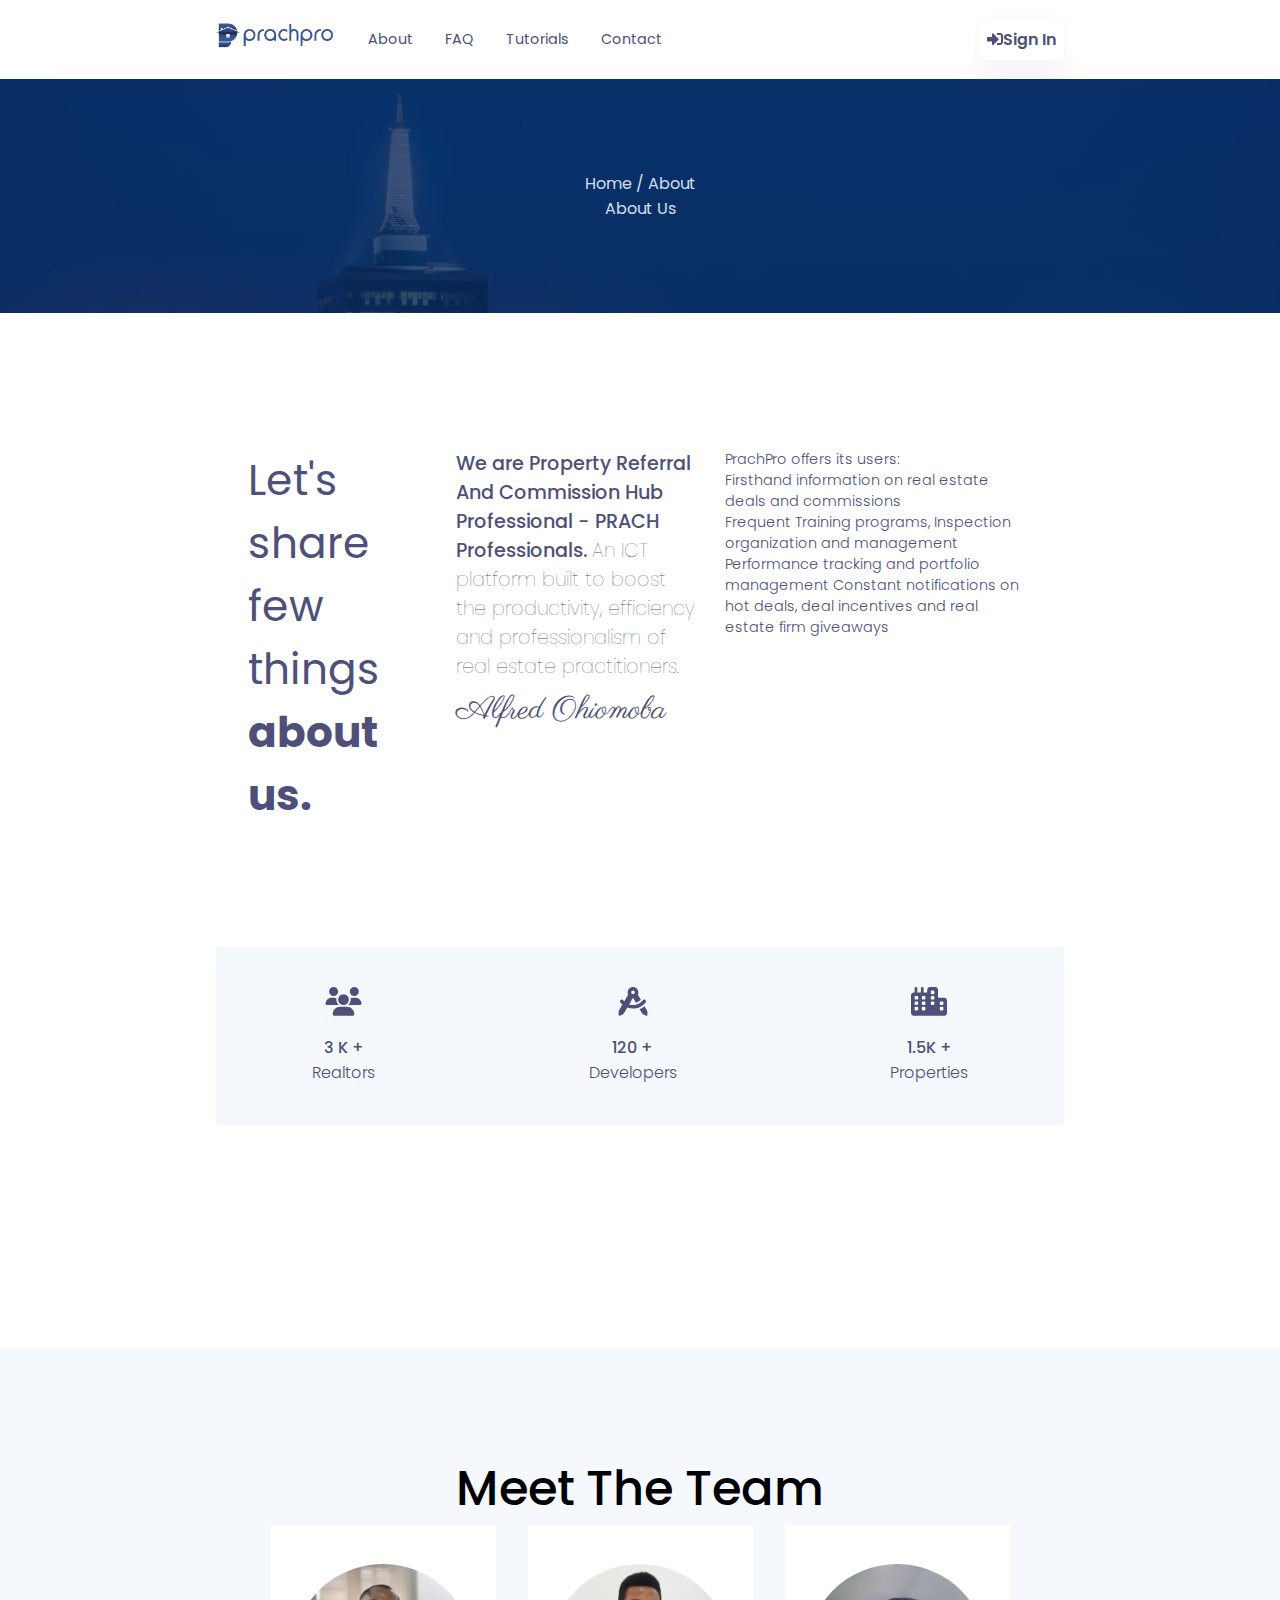
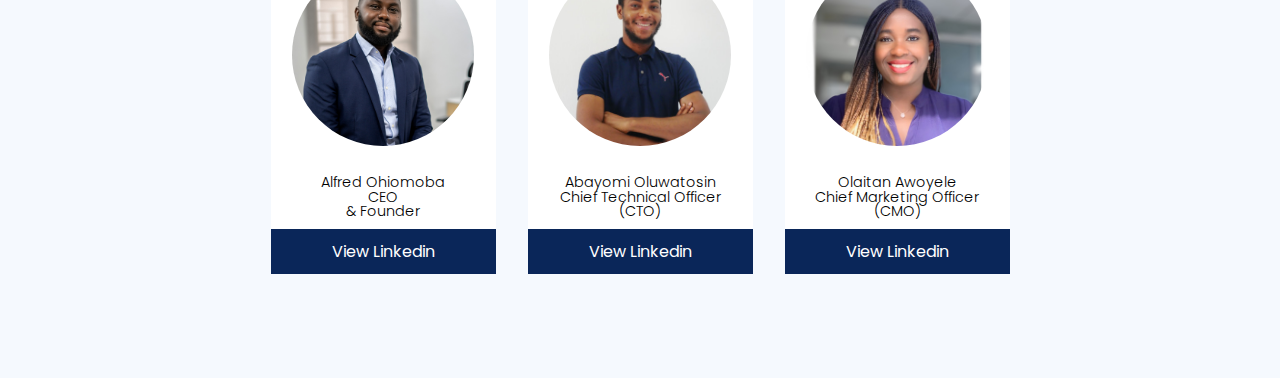
==== commit 5e9f1247: "work in progress" ====
--- a/about.html
+++ b/about.html
@@ -130,25 +130,28 @@
       </div>
     </section>
     <!--------------- ABOUT TEAM SECTION --------------->
-    <section id="about-team-section">
-      <div class="about-team container">
+    <section id="team-section">
+      <div class="aboutTeam-container">
         <h2>Meet The Team</h2>
-        <div class="about-cards-container">
-          <div class="about-cards">
+        <div class="team-cards-container">
+          <div class="team-cards">
             <div class="card">
-              <img src="/images/alfred - Copy.jpg" alt="" />
+              <img src="/images/alfred - Copy.jpg" alt="" class="crd-img" />
               <div class="card-text">
                 <p>Alfred Ohiomoba</p>
-                <p>CEO & Founder</p>
+                <p>
+                  CEO <br />
+                  & Founder
+                </p>
               </div>
               <div class="card-button">
                 <a href="#">View Linkedin</a>
               </div>
             </div>
           </div>
-          <div class="about-cards">
+          <div class="team-cards">
             <div class="card">
-              <img src="/images/abayomi - Copy.png" alt="" />
+              <img src="/images/abayomi - Copy.png" alt="" class="crd-img" />
               <div class="card-text">
                 <p>Abayomi Oluwatosin</p>
                 <p>Chief Technical Officer (CTO)</p>
@@ -158,9 +161,9 @@
               </div>
             </div>
           </div>
-          <div class="about-cards">
+          <div class="team-cards">
             <div class="card">
-              <img src="/images/olaitan.jpg" alt="" />
+              <img src="/images/olaitan.jpg" alt="" class="crd-img" />
               <div class="card-text">
                 <p>Olaitan Awoyele</p>
                 <p>Chief Marketing Officer (CMO)</p>
--- a/about.css
+++ b/about.css
@@ -12,7 +12,7 @@
 body {
   font-family: "Parisienne", cursive;
   font-family: "Poppins", sans-serif;
-  padding: 0 3rem;
+  padding: 0 0;
 }
 
 /********************* HEADER/ NAVBAR ********************/
@@ -181,3 +181,74 @@
   text-align: center;
   margin-bottom: 1.2rem;
 }
+
+/* ABOUT TEAM SECTION */
+#team-section {
+  padding: 6.5rem 13.5rem;
+  background: #f5f9fe;
+}
+.aboutTeam-container h2 {
+  font-size: 3rem;
+  font-weight: 500;
+  text-align: center;
+}
+.team-cards-container {
+  display: flex;
+  justify-content: center;
+  flex-wrap: wrap;
+  gap: 2rem;
+}
+
+.team-cards {
+  position: relative;
+  background: white;
+}
+
+.card {
+  display: flex;
+  flex-direction: column;
+  align-items: center;
+  justify-content: center;
+  width: 225px;
+}
+
+.crd-img {
+  height: 200px;
+  width: 200px;
+  border-radius: 100%;
+  margin-bottom: 2rem;
+  margin: 30px 5px 10px;
+  border: 9px white solid;
+}
+.card-text {
+  font-weight: 300;
+  font-size: 0.9rem;
+  text-align: center;
+  margin: 10px 10px;
+  line-height: 100%;
+}
+.card-button {
+  position: static;
+  bottom: 0;
+  background: #0a2659;
+  width: 100%;
+  display: flex;
+  height: 45px;
+  justify-content: center;
+  align-items: center;
+}
+
+.card-button a {
+  color: white;
+  text-decoration: none;
+}
+.card-button a:hover {
+  color: #0a2659;
+  background: white;
+  height: 100%;
+  display: flex;
+  justify-content: center;
+  align-items: center;
+  transition: all 0.3s ease-in-out;
+  padding: 0 0.5rem;
+}
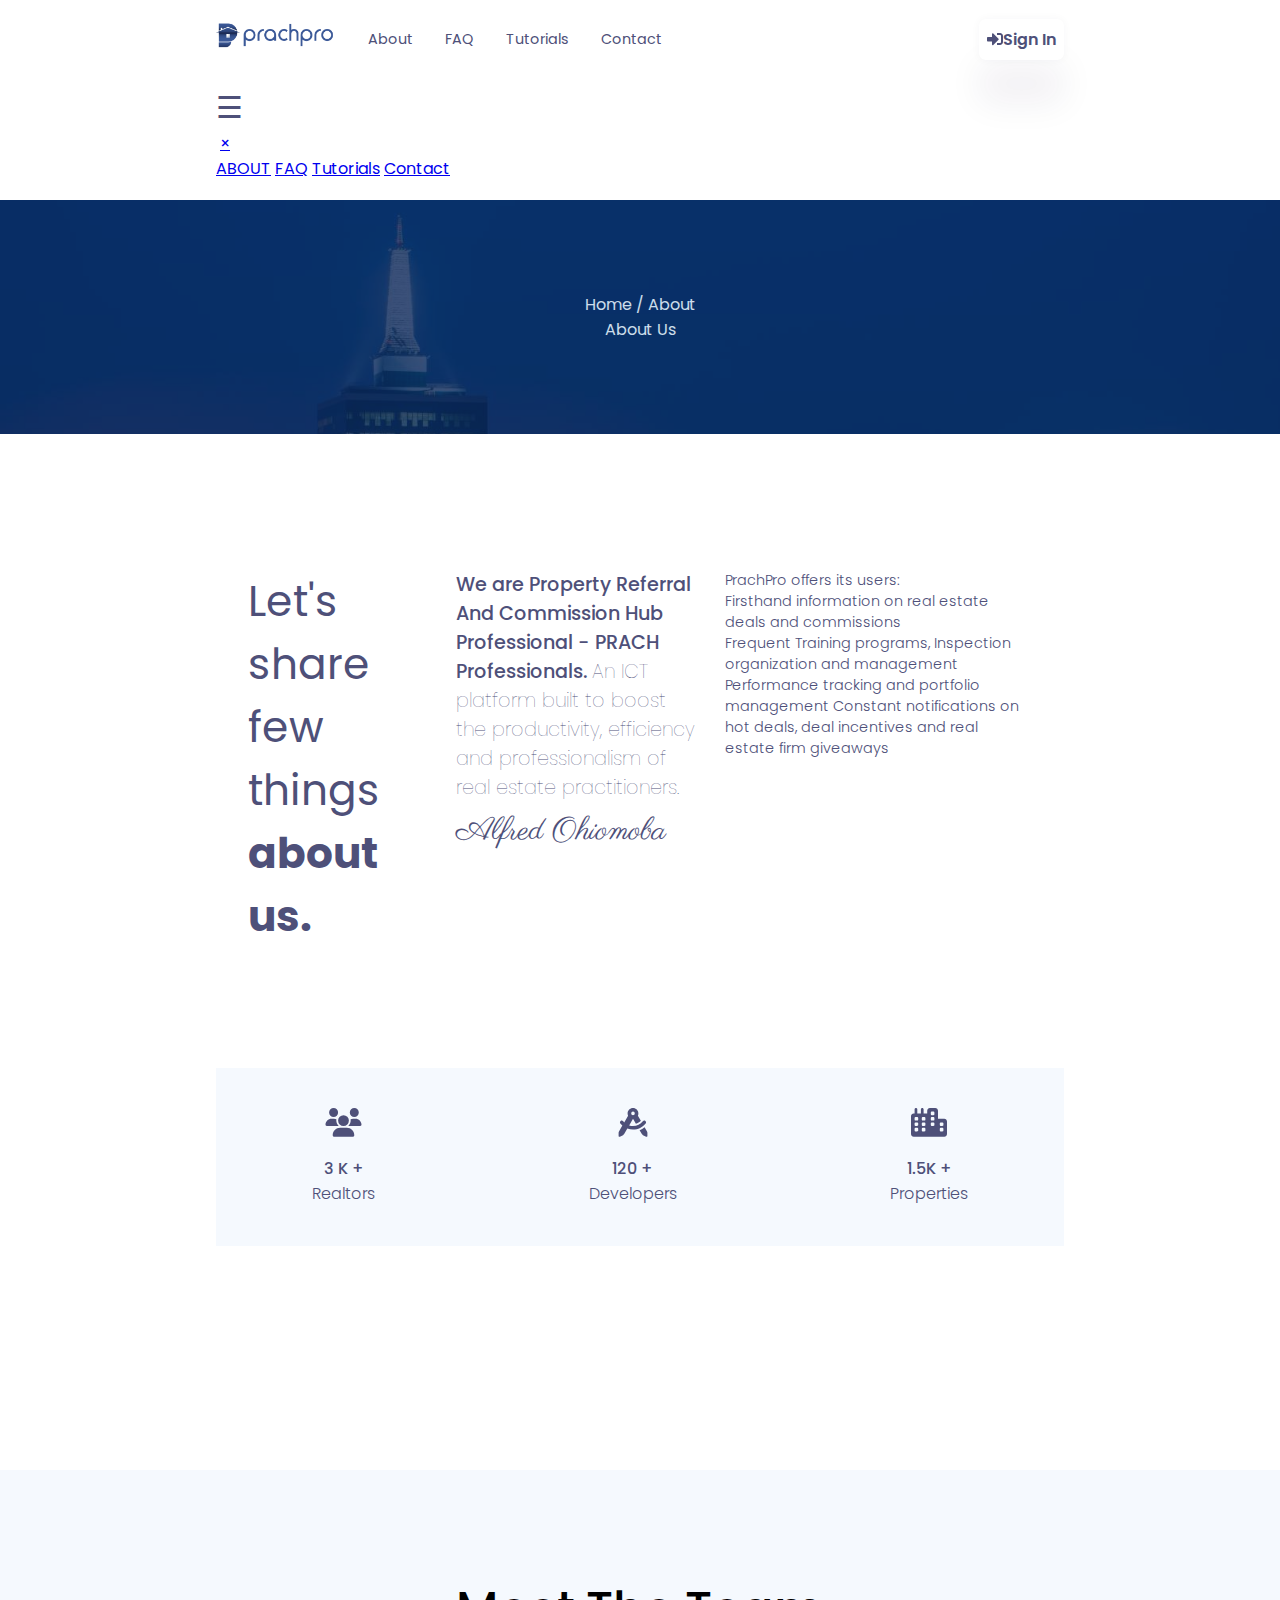
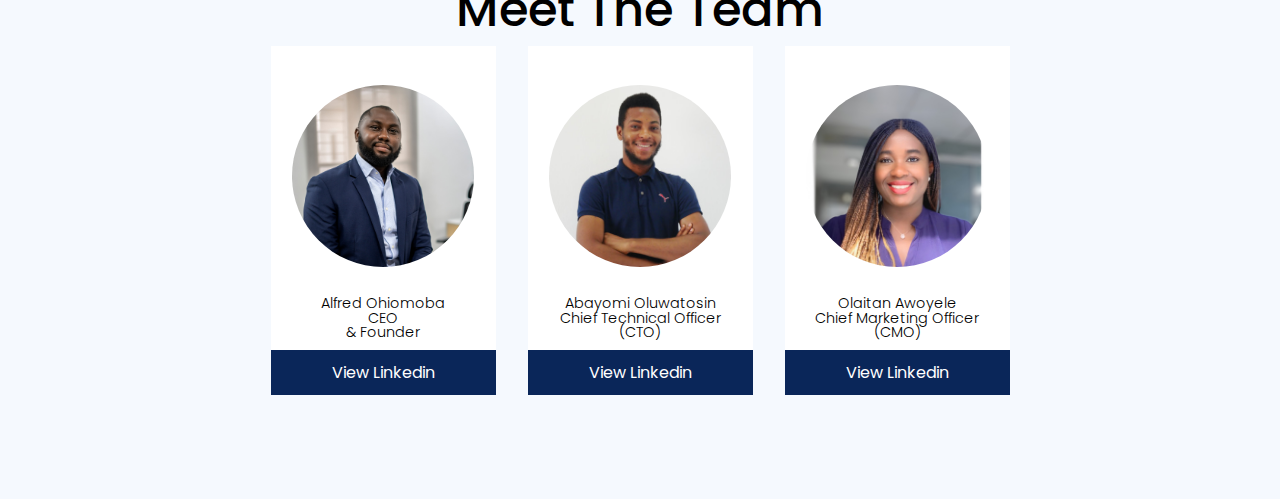
==== commit 09c0f8de: "..." ====
--- a/about.html
+++ b/about.html
@@ -11,6 +11,7 @@
   </head>
   <body>
     <header>
+      <!---------- NAVBAR --------->
       <nav class="nav-bar">
         <div class="left-container">
           <div class="logo">
@@ -34,6 +35,31 @@
               /></svg
             >Sign In</a
           >
+        </div>
+      </nav>
+      <!---- HAMBURGER MENU ---->
+      <nav id="ham-nav">
+        <div class="ham-logo">
+          <img src="/images/logo.svg" alt="" />
+        </div>
+        <div class="ham-menu">
+          <span style="font-size: 30px; cursor: pointer" onclick="openNav()"
+            >&#9776;</span
+          >
+          <div id="myNav" class="overlay">
+            <div class="overlay-nav">
+              <img src="/images/logo.svg" alt="" />
+              <a href="javascript:void(0)" class="closebtn" onclick="closeNav()"
+                >&times;</a
+              >
+            </div>
+            <div class="overlay-content">
+              <a href="#">ABOUT</a>
+              <a href="#">FAQ</a>
+              <a href="#">Tutorials</a>
+              <a href="#">Contact</a>
+            </div>
+          </div>
         </div>
       </nav>
     </header>
--- a/about.css
+++ b/about.css
@@ -220,6 +220,37 @@
   margin: 30px 5px 10px;
   border: 9px white solid;
 }
+
+/* .crd-img::before {
+  content: "";
+  width: 100%;
+  height: 0;
+  border-radius: 50%;
+  background-color: #0d1b48;
+  position: absolute;
+  bottom: 135%;
+  right: 0;
+  left: 0;
+  opacity: 0.9;
+  transform: scale(3);
+  transition: all 0.3s linear 0s;
+}
+
+.crd-img::after {
+  content: "";
+  width: 100%;
+  height: 100%;
+  border-radius: 50%;
+  background-color: #0d1b48;
+  position: absolute;
+  top: 0;
+  left: 0;
+  z-index: -1;
+}
+.card:hover .crd-img::before {
+  height: 100%;
+} */
+
 .card-text {
   font-weight: 300;
   font-size: 0.9rem;
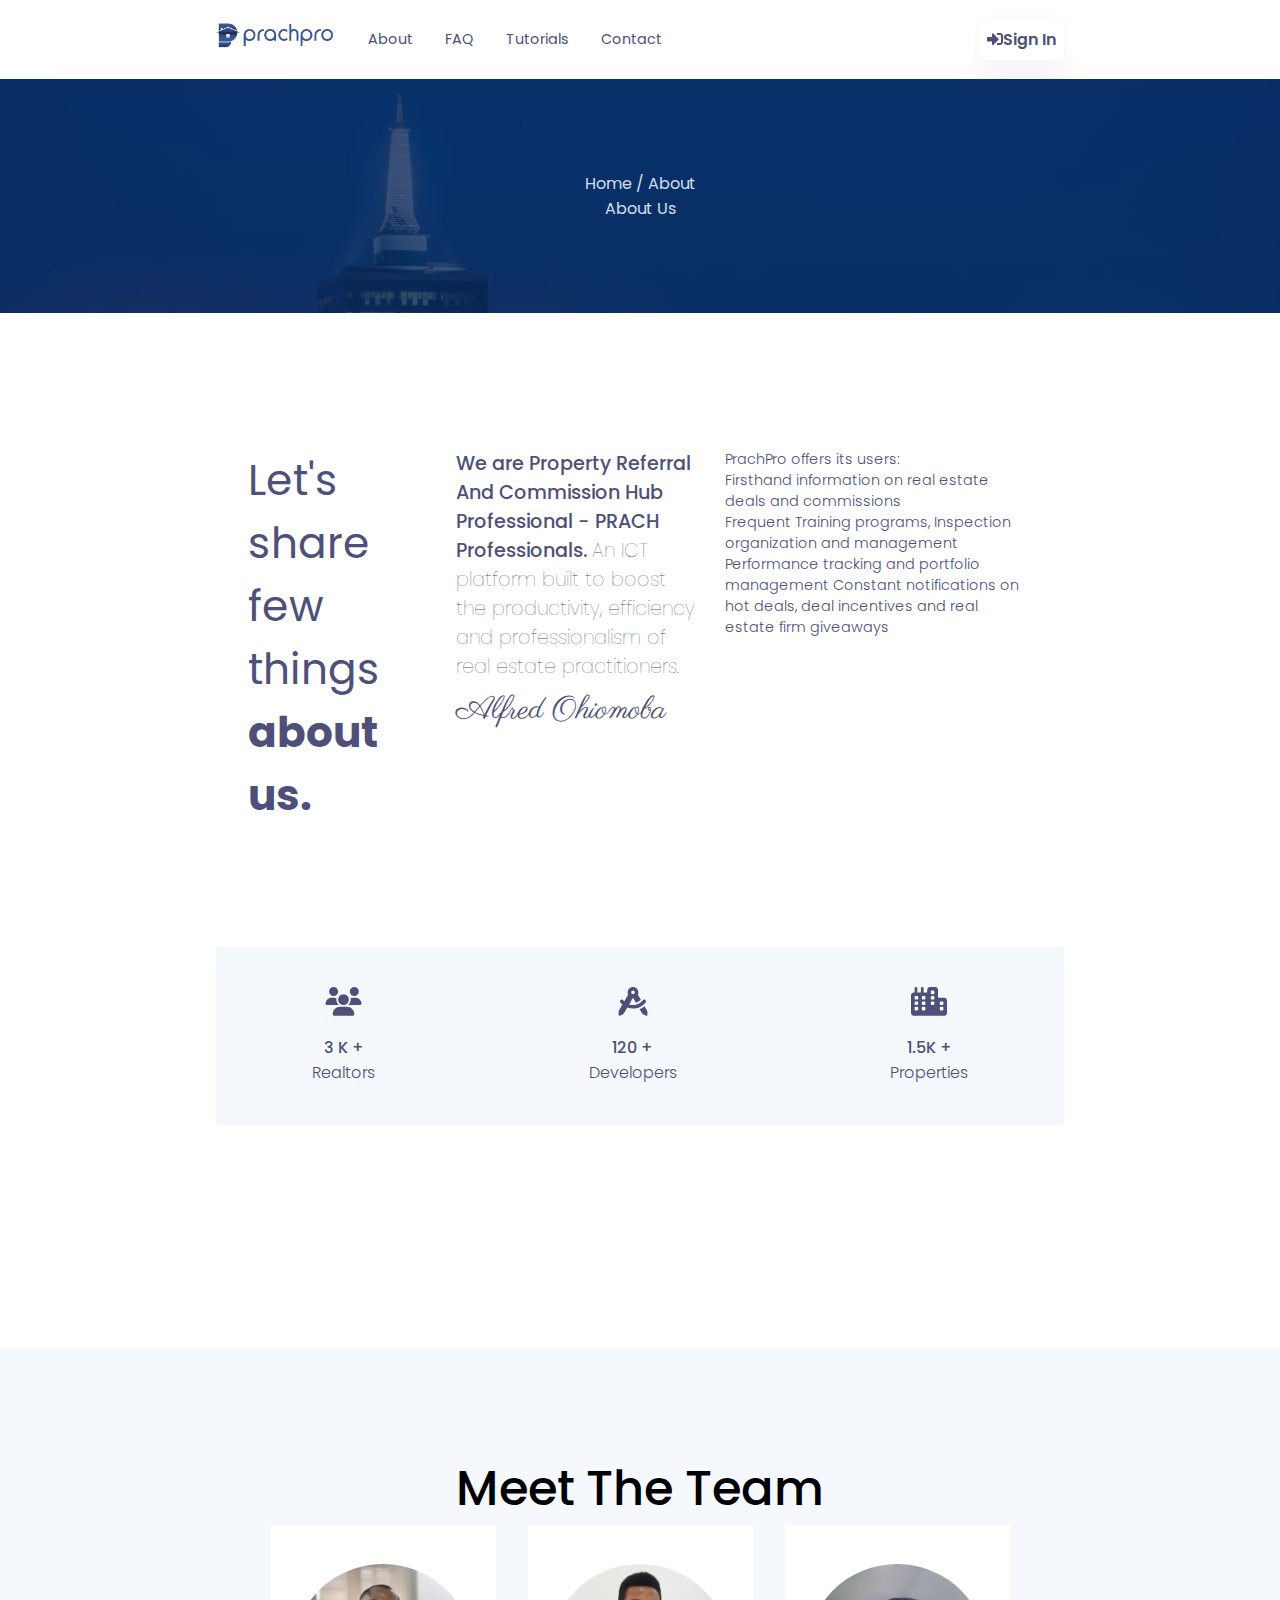
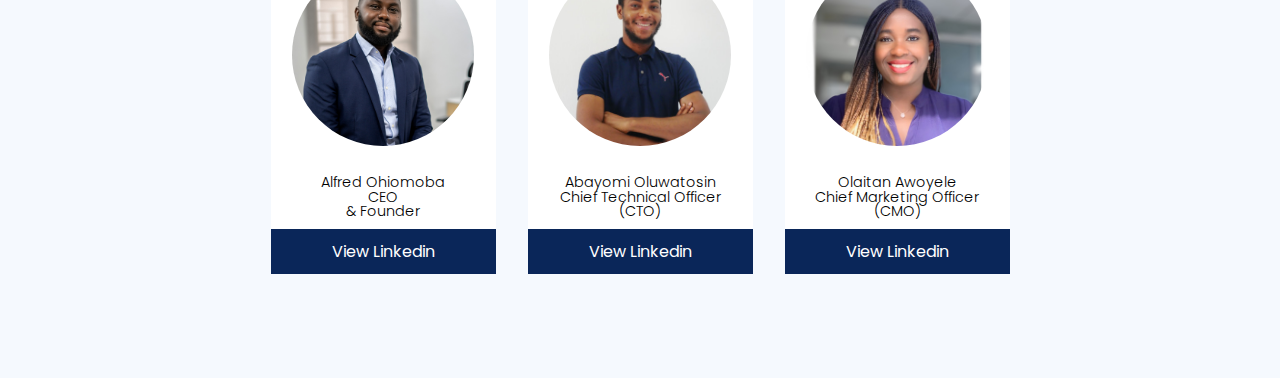
==== commit 6ed2b81c: "..." ====
--- a/about.html
+++ b/about.html
@@ -8,6 +8,7 @@
     <link rel="shortcut icon" href="/images/favicon.png" type="image/x-icon" />
     <!------- STYLESHEETS ------->
     <link rel="stylesheet" href="/about.css" />
+    <link rel="stylesheet" href="/aboutMediaquries.css" />
   </head>
   <body>
     <header>
@@ -40,7 +41,7 @@
       <!---- HAMBURGER MENU ---->
       <nav id="ham-nav">
         <div class="ham-logo">
-          <img src="/images/logo.svg" alt="" />
+          <img src="/images/logo-dark.png" alt="" />
         </div>
         <div class="ham-menu">
           <span style="font-size: 30px; cursor: pointer" onclick="openNav()"
@@ -48,7 +49,7 @@
           >
           <div id="myNav" class="overlay">
             <div class="overlay-nav">
-              <img src="/images/logo.svg" alt="" />
+              <img src="/images/logo-dark.png" alt="" />
               <a href="javascript:void(0)" class="closebtn" onclick="closeNav()"
                 >&times;</a
               >
--- a/about.css
+++ b/about.css
@@ -24,6 +24,9 @@
 .nav-bar {
   display: flex;
   justify-content: space-between;
+}
+#ham-nav {
+  display: none;
 }
 
 .left-container {
--- a/aboutMediaquries.css
+++ b/aboutMediaquries.css
@@ -0,0 +1,73 @@
+@media screen and (max-width: 768px) {
+  .nav-bar {
+    display: none;
+  }
+  #ham-nav {
+    padding: 2.5rem 0;
+    display: flex;
+    justify-content: space-between;
+  }
+  .ham-logo {
+    align-items: center;
+  }
+  .ham-logo img {
+    width: 10rem;
+  }
+
+  .overlay {
+    height: 100%;
+    width: 0;
+    position: fixed;
+    /* z-index: 1; */
+    top: 0;
+    left: 0;
+    background-color: rgb(0, 0, 0);
+    background-color: rgba(0, 0, 0);
+    overflow-x: hidden;
+    transition: 0.5s;
+  }
+  .overlay-nav {
+    position: relative;
+    display: flex;
+    justify-content: space-between;
+    align-items: center;
+    padding: 2.1rem 3rem;
+  }
+  .overlay-nav img {
+    width: 10rem;
+    height: 1.8rem;
+  }
+  .overlay-content {
+    position: relative;
+    top: 10%;
+    width: 100%;
+    text-align: left;
+    margin-top: 30px;
+  }
+
+  .overlay a {
+    padding: 8px;
+    text-decoration: none;
+    font-family: "Josefin Sans", sans-serif;
+    font-size: 24px;
+    color: #f1f1f1;
+    font-weight: 100;
+    letter-spacing: 1px;
+    padding: 0 0 1.5rem 3rem;
+    display: block;
+    transition: 0.3s;
+  }
+
+  .overlay a:hover,
+  .overlay a:focus {
+    color: #f1f1f1;
+  }
+
+  .overlay .closebtn {
+    font-size: 63px;
+    margin: 0;
+    padding: 0;
+    position: inherit;
+    top: -9px;
+  }
+}
